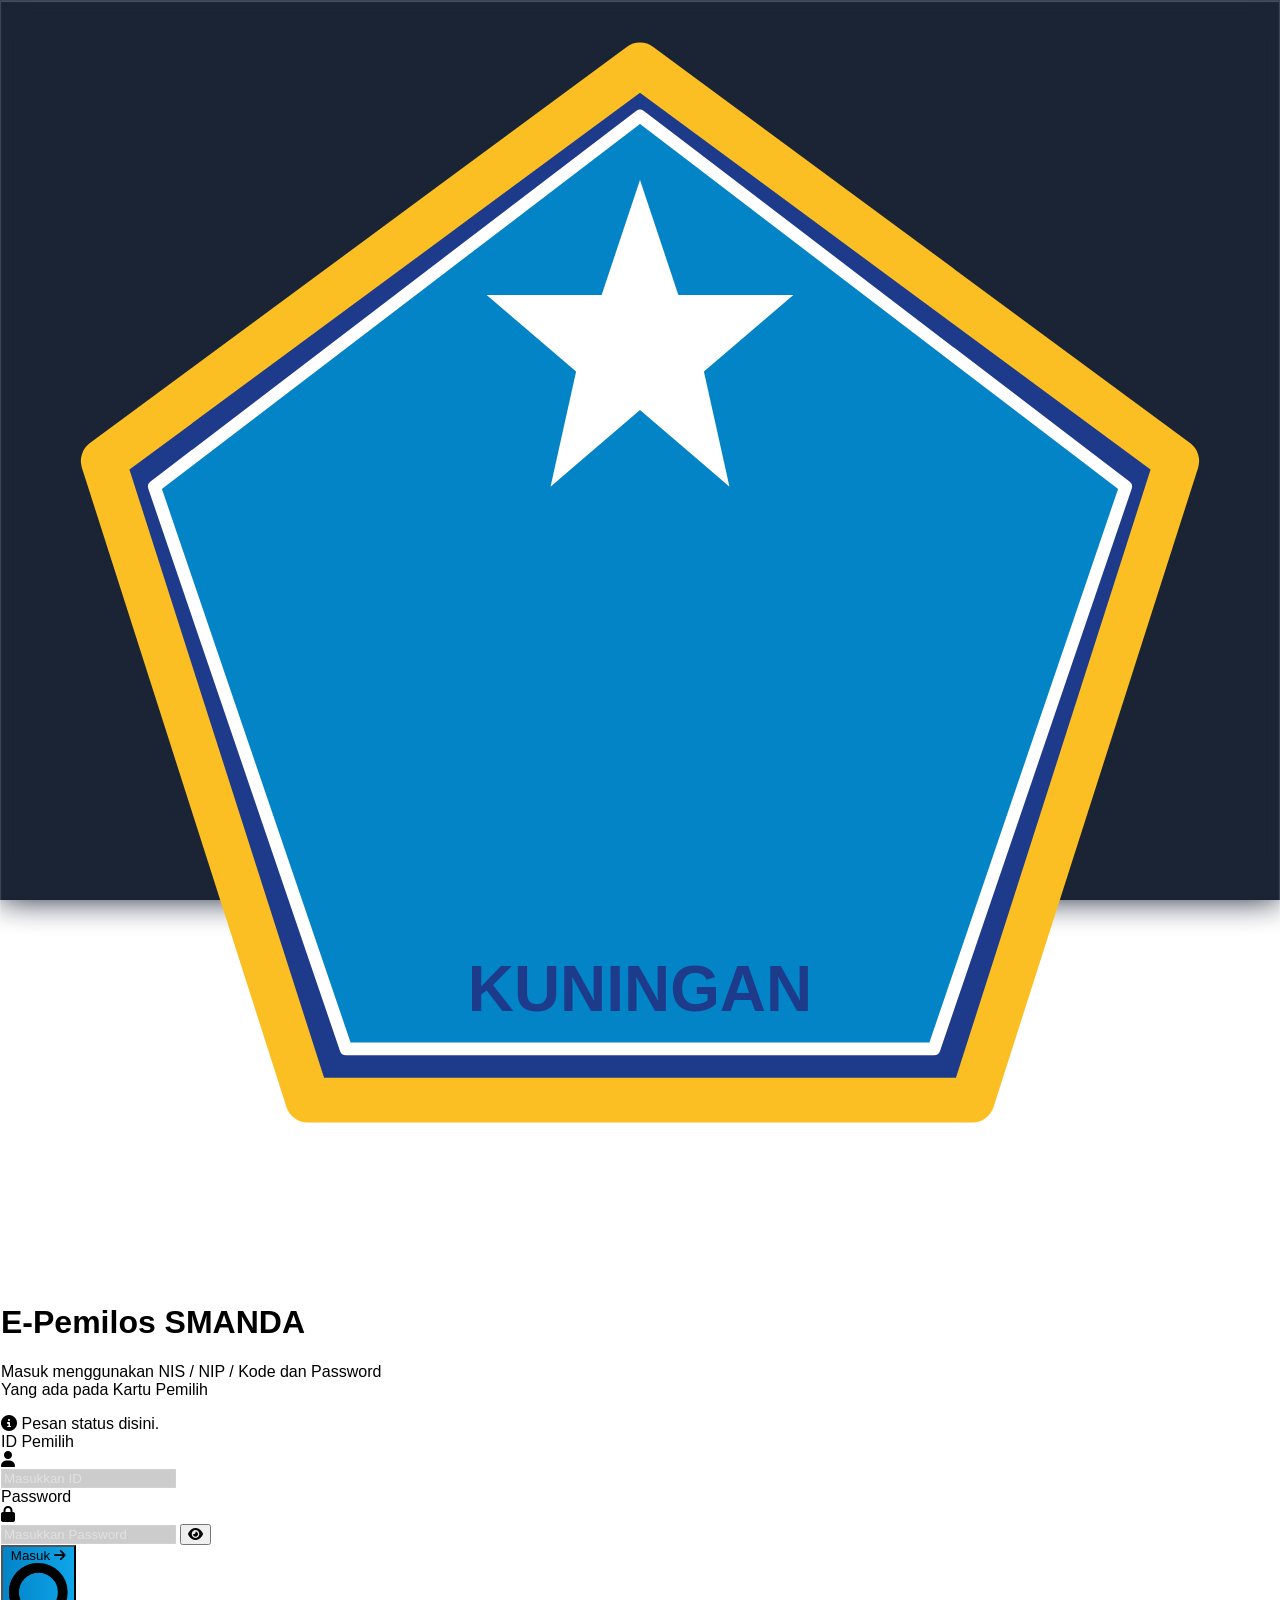
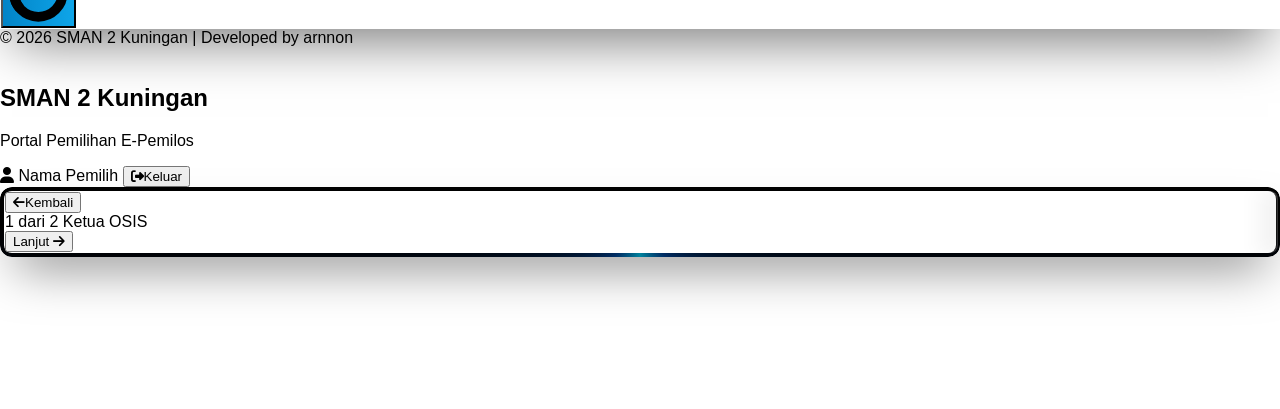
==== admin.html @ 59df67d4 "Add files via upload" ====
<!DOCTYPE html>
<html lang="id">

<head>
    <meta charset="UTF-8">
    <meta name="viewport" content="width=device-width, initial-scale=1.0, maximum-scale=1.0, user-scalable=no">
    <title>E-Pemilos Admin | SMAN 2 Kuningan</title>
    <script>
        // Auth Guard: Redirect ke login jika bukan admin
        (function () {
            try {
                const adminSession = localStorage.getItem('adminSession');
                if (!adminSession) {
                    window.location.replace('index.html');
                }
            } catch (e) {
                window.location.replace('index.html');
            }
        })();
    </script>
    <script src="https://cdn.tailwindcss.com"></script>
    <link rel="stylesheet" href="https://cdnjs.cloudflare.com/ajax/libs/font-awesome/6.4.0/css/all.min.css">
    <script src="https://cdn.jsdelivr.net/npm/@supabase/supabase-js@2"></script>
    <script src="https://cdnjs.cloudflare.com/ajax/libs/jspdf/2.5.1/jspdf.umd.min.js"></script>
    <script src="https://cdnjs.cloudflare.com/ajax/libs/jspdf-autotable/3.8.2/jspdf.plugin.autotable.min.js"></script>
    <script src="https://cdn.jsdelivr.net/npm/xlsx@0.18.5/dist/xlsx.full.min.js"></script>
    <script src="https://cdnjs.cloudflare.com/ajax/libs/qrious/4.0.2/qrious.min.js"></script>
    <script src="https://cdnjs.cloudflare.com/ajax/libs/jszip/3.10.1/jszip.min.js"></script>
    <script src="assets/js/supabase.js"></script>
    <link href="https://fonts.googleapis.com/css2?family=Poppins:wght@600;700&display=swap" rel="stylesheet">
    <link rel="stylesheet" href="assets/css/style.css">
</head>

<body class="bg-[#eef2f5] h-screen supports-[height:100dvh]:h-[100dvh] overflow-hidden flex flex-col">
    <div id="adminView" class="flex h-full w-full">
        <!-- Overlay untuk Sidebar di Mobile -->
        <div id="sidebarOverlay" class="sidebar-overlay"></div>
        <aside id="sidebar"
            class="hidden lg:flex animate-theme-blink text-[#d0dfed] flex-col h-full flex-shrink-0 z-20 shadow-lg border-r border-white/5 w-auto min-w-[70px]">
            <div
                class="logo-area h-[clamp(45px,8vw,60px)] bg-gradient-animated flex relative items-center pl-3 md:pl-6 pr-8 md:pr-12 text-white font-bold text-[clamp(14px,3vw,18px)] justify-start cursor-pointer">
                <div class="flex items-center gap-2">
                    <i class="fas fa-vote-yea logo-icon"></i>
                    <span class="logo-text text-gradient-animated">E-Pemilos</span>
                </div>
                <i id="sidebarToggle"
                    class="fas fa-arrow-left text-sm p-2 rounded-full hover:bg-white/20 transition-all hover:scale-110"></i>
            </div>
            <div class="flex-1 overflow-y-auto sidebar-scroll py-4 text-sm font-medium">
                <div
                    class="section-header px-6 py-2 mb-1 text-xs font-semibold text-[#8eb0d4] uppercase tracking-wider">
                    Menu Utama</div>
                <a href="#" onclick="event.preventDefault(); switchView('dashboard')" id="nav-dashboard"
                    class="flex items-center px-3 py-2.5 mx-3 mb-1 bg-white/20 text-white rounded-md border border-white/30 shadow-md transition-all">
                    <i class="fas fa-th-large w-6 text-center text-[#38bdf8]"></i>
                    <span class="ml-2 menu-text font-bold">Dashboard</span>
                </a>
                <div class="flex flex-col">
                    <a href="#" onclick="event.preventDefault(); toggleHtmlDropdown(event)" id="nav-pemilih"
                        class="sidebar-menu-link group flex items-center justify-between px-3 py-2.5 mx-3 mb-1 rounded-md text-[#b5cbdf] hover:text-white">
                        <div class="flex items-center">
                            <i
                                class="fas fa-users w-6 text-center text-[#9db9d8] group-hover:text-white transition-colors"></i>
                            <span class="ml-2 menu-text">Data Pemilih</span>
                        </div>
                        <span class="menu-arrow ml-auto"><i
                                class="fas fa-chevron-down text-xs transition-transform duration-300"></i></span>
                    </a>
                    <div id="pemilih-submenu-html"
                        class="hidden flex-col bg-black/20 mx-3 rounded-md mb-2 overflow-hidden py-1">
                        <a href="#" onclick="event.preventDefault(); switchViewHtml('pemilih-siswa')"
                            id="nav-pemilih-siswa"
                            class="group flex items-center pl-8 pr-3 py-2 text-xs text-[#b5cbdf] hover:text-white transition-all">
                            <i
                                class="fas fa-user-graduate w-4 text-center text-[#9db9d8] group-hover:text-[#38bdf8] transition-colors"></i>
                            <span
                                class="ml-2 border-b border-transparent group-hover:border-[#38bdf8] pb-0.5 transition-colors menu-text">Data
                                Siswa</span>
                        </a>
                        <a href="#" onclick="event.preventDefault(); switchViewHtml('pemilih-guru')"
                            id="nav-pemilih-guru"
                            class="group flex items-center pl-8 pr-3 py-2 text-xs text-[#b5cbdf] hover:text-white transition-all">
                            <i
                                class="fas fa-chalkboard-teacher w-4 text-center text-[#9db9d8] group-hover:text-[#38bdf8] transition-colors"></i>
                            <span
                                class="ml-2 border-b border-transparent group-hover:border-[#38bdf8] pb-0.5 transition-colors menu-text">Data
                                Guru</span>
                        </a>
                        <a href="#" onclick="event.preventDefault(); switchViewHtml('pemilih-staf')"
                            id="nav-pemilih-staf"
                            class="group flex items-center pl-8 pr-3 py-2 text-xs text-[#b5cbdf] hover:text-white transition-all">
                            <i
                                class="fas fa-user-cog w-4 text-center text-[#9db9d8] group-hover:text-[#38bdf8] transition-colors"></i>
                            <span
                                class="ml-2 border-b border-transparent group-hover:border-[#38bdf8] pb-0.5 transition-colors menu-text">Data
                                Staf</span>
                        </a>
                    </div>
                </div>
                <a href="#" onclick="event.preventDefault(); switchView('kandidat')" id="nav-kandidat"
                    class="sidebar-menu-link group flex items-center px-3 py-2.5 mx-3 mb-1 rounded-md text-[#b5cbdf] hover:text-white">
                    <i
                        class="fas fa-user-tie w-6 text-center text-[#9db9d8] group-hover:text-white transition-colors"></i>
                    <span class="ml-2 menu-text">Data Kandidat</span>
                </a>
                <div
                    class="section-header px-6 py-2 mt-4 mb-1 text-xs font-semibold text-[#8eb0d4] uppercase tracking-wider">
                    Sistem</div>
                <a href="#" onclick="event.preventDefault(); switchView('jadwal')" id="nav-jadwal"
                    class="sidebar-menu-link group flex items-center px-3 py-2.5 mx-3 mb-1 rounded-md text-[#b5cbdf] hover:text-white">
                    <i
                        class="fas fa-calendar-alt w-6 text-center text-[#9db9d8] group-hover:text-white transition-colors"></i>
                    <span class="ml-2 menu-text">Jadwal</span>
                </a>
                <a href="#" onclick="event.preventDefault(); switchView('pengaturan')" id="nav-pengaturan"
                    class="sidebar-menu-link group flex items-center px-3 py-2.5 mx-3 mb-2 rounded-md text-[#b5cbdf] hover:text-white">
                    <i class="fas fa-cogs w-6 text-center text-[#9db9d8] group-hover:text-white transition-colors"></i>
                    <span class="ml-2 menu-text">Pengaturan</span>
                </a>
            </div>
        </aside>
        <main class="flex-1 flex flex-col h-full overflow-hidden relative bg-[#eef2f5] w-full">
            <header
                class="h-[clamp(45px,8vw,60px)] animate-theme-blink flex-shrink-0 flex items-center justify-between px-2 sm:px-3 md:px-4 text-white z-10 shadow-md border-b border-white/10">
                <!-- Hamburger Menu Toggle (Mobile) -->
                <button id="mobileMenuToggle" class="lg:hidden text-white hover:text-sky-300 text-lg mr-2 p-1 focus:outline-none">
                    <i class="fas fa-bars"></i>
                </button>
                <div class="flex-1 min-w-0 flex items-center gap-2 md:gap-3 mr-2 md:mr-4">
                    <img id="headerLogo" src="[data-uri]" alt="Logo"
                        class="w-[clamp(24px,5vw,36px)] h-[clamp(24px,5vw,36px)] object-contain flex-shrink-0 logo-blend">
                    <div class="flex flex-col justify-center overflow-hidden pb-1 min-w-0">
                        <span
                            class="text-[clamp(12px,2.2vw,24px)] tracking-wide truncate leading-normal global-school-name line-clamp-1"
                            style="font-family: 'Poppins', sans-serif; font-weight: 700; text-shadow: 0px 1px 3px rgba(0,0,0,0.4);">SMA Negeri 2 Kuningan</span>
                        <span id="headerExamTitle"
                            class="text-[clamp(9px,1.5vw,14px)] text-amber-400 font-bold tracking-wider leading-none truncate line-clamp-1">E-Pemilos OSIS & DPK 2026</span>
                    </div>
                </div>
                <div class="flex items-center pr-1 flex-shrink-0 gap-2 md:gap-4 relative" id="headerProfileContainer">
                    <div class="flex items-center gap-2 pr-2 md:pr-4 cursor-pointer" onclick="toggleProfileDropdown()">
                        <div class="flex flex-col text-right min-w-0">
                            <span id="headerAdminName"
                                class="text-[clamp(11px,1.5vw,15px)] font-bold leading-tight animate-bg-text truncate">Admin</span>
                            <span id="headerAdminRole"
                                class="text-[clamp(8px,1.2vw,12px)] text-[#93c5fd] font-medium leading-none mt-0.5 truncate">Admin</span>
                        </div>
                        <div class="flex items-center gap-1 text-white/90 hover:text-white transition-colors flex-shrink-0">
                            <i class="fas fa-user-circle text-[clamp(20px,3vw,32px)]"></i>
                            <i class="fas fa-caret-down text-[clamp(8px,2vw,11px)] opacity-70"></i>
                        </div>
                    </div>

                    <!-- Dropdown Menu -->
                    <div id="profileDropdown"
                        class="hidden absolute top-full right-0 mt-2 w-40 max-w-none bg-white rounded-md shadow-lg py-1 z-50 ring-1 ring-black ring-opacity-5">
                        <button type="button" onclick="openAdminProfileModal(); toggleProfileDropdown();"
                            class="w-full text-left px-4 py-2 text-sm text-gray-700 hover:bg-gray-100 flex items-center gap-2">
                            <i class="fas fa-user-edit w-4 text-center text-sky-600"></i> Ganti Password
                        </button>
                        <button type="button"
                            class="btnLogout w-full text-left px-4 py-2 text-sm text-red-600 hover:bg-red-50 flex items-center gap-2">
                            <i class="fas fa-sign-out-alt w-4 text-center"></i> Keluar
                        </button>
                    </div>
                </div>
            </header>
            <div class="flex-1 overflow-y-auto custom-scroll p-2 sm:p-3 md:p-5 pb-[clamp(80px,20vh,120px)] md:pb-16 view-content-wrapper">
                <div id="view-dashboard" class="view-content block">
                    <div
                        class="bg-[#5b7a97] text-white p-2 sm:p-3 md:p-4 rounded shadow-sm mb-3 sm:mb-4 md:mb-5 flex items-start gap-2 sm:gap-3 md:gap-4 shadow-md">
                        <i class="fas fa-shield-halved text-[clamp(20px,3.5vw,36px)] opacity-80 mt-1 flex-shrink-0"></i>
                        <div class="min-w-0">
                            <h2 class="text-[clamp(14px,2.5vw,24px)] font-bold leading-tight mb-1">Selamat Datang di Dasbor Pengawas</h2>
                            <p class="text-[clamp(11px,1.5vw,15px)] opacity-90 leading-snug max-w-full">Pantau jalannya pemilihan secara real-time, transparan, dan aman.</p>
                        </div>
                    </div>
                    <div class="mb-4 sm:mb-5 md:mb-6">
                        <div
                            class="bg-[#7a93a8] text-white text-[clamp(10px,2vw,14px)] font-bold uppercase px-2 sm:px-3 md:px-4 py-2 sm:py-2.5 md:py-3 rounded-t flex justify-between items-center gap-2">
                            <span><i class="fas fa-chart-pie mr-1"></i> Ringkasan Partisipasi</span>
                        </div>
                        <div
                            class="bg-white p-2 sm:p-3 md:p-4 rounded-b border border-gray-200 border-t-0 shadow-sm grid grid-cols-2 lg:grid-cols-4 gap-2 sm:gap-3 md:gap-4">
                            <div
                                class="bg-[#7e37d8] rounded-lg text-white p-2 sm:p-3 flex justify-between items-center relative overflow-hidden shadow-sm h-[clamp(70px,20vw,90px)] hover:shadow-md transition-shadow">
                                <div class="z-10 min-w-0">
                                    <div class="text-[clamp(8px,1.5vw,10px)] font-semibold uppercase mb-0.5 opacity-90 line-clamp-1">Total Pemilih</div>
                                    <div class="text-[clamp(14px,3vw,20px)] font-bold" id="stat-total">0</div>
                                </div>
                                <i
                                    class="fas fa-users text-[clamp(32px,8vw,48px)] absolute -right-2 -bottom-2 opacity-25 z-0"></i>
                            </div>
                            <div
                                class="bg-[#1cc07b] rounded-lg text-white p-2 sm:p-3 flex justify-between items-center relative overflow-hidden shadow-sm h-[clamp(70px,20vw,90px)] hover:shadow-md transition-shadow">
                                <div class="z-10 min-w-0">
                                    <div class="text-[clamp(8px,1.5vw,10px)] font-semibold uppercase mb-0.5 opacity-90 line-clamp-1">Suara Masuk</div>
                                    <div class="text-[clamp(14px,3vw,20px)] font-bold" id="stat-masuk">0</div>
                                </div>
                                <i
                                    class="fas fa-check-square text-[clamp(32px,8vw,48px)] absolute -right-2 -bottom-2 opacity-25 z-0"></i>
                            </div>
                            <div
                                class="bg-[#ff2f59] rounded-lg text-white p-2 sm:p-3 flex justify-between items-center relative overflow-hidden shadow-sm h-[clamp(70px,20vw,90px)] hover:shadow-md transition-shadow">
                                <div class="z-10 min-w-0">
                                    <div class="text-[clamp(8px,1.5vw,10px)] font-semibold uppercase mb-0.5 opacity-90 line-clamp-1">Belum Memilih</div>
                                    <div class="text-[clamp(14px,3vw,20px)] font-bold" id="stat-belum">0</div>
                                </div>
                                <i
                                    class="fas fa-times-circle text-[clamp(32px,8vw,48px)] absolute -right-2 -bottom-2 opacity-25 z-0"></i>
                            </div>
                            <div
                                class="bg-[#2463e2] rounded-lg text-white p-2 sm:p-3 flex justify-between items-center relative overflow-hidden shadow-sm h-[clamp(70px,20vw,90px)] hover:shadow-md transition-shadow">
                                <div class="z-10 min-w-0">
                                    <div class="text-[clamp(8px,1.5vw,10px)] font-semibold uppercase mb-0.5 opacity-90 line-clamp-1">Partisipasi</div>
                                    <div class="text-[clamp(14px,3vw,20px)] font-bold" id="stat-persen">0%</div>
                                </div>
                                <i
                                    class="fas fa-chart-line text-[clamp(32px,8vw,48px)] absolute -right-2 -bottom-2 opacity-25 z-0"></i>
                            </div>
                        </div>
                    </div>
                    <div class="mb-6">
                        <div class="flex justify-between items-center mb-2 gap-2 flex-wrap">
                            <h2 class="text-base sm:text-lg font-bold text-gray-800"><i
                                    class="fas fa-list-ol mr-2 text-[#38bdf8]"></i>Data Partisipasi</h2>
                            <div class="flex items-center gap-2 flex-wrap">
                                <span class="flex items-center gap-1.5 px-2.5 py-1.5 bg-blue-50 border border-blue-200 rounded text-[10px] sm:text-xs font-semibold text-blue-700" title="Estimasi kapasitas database Supabase yang terpakai">
                                    <i class="fas fa-database text-blue-500"></i>
                                    DB: <span id="dbTotalRows" class="font-bold text-blue-800">0%</span>
                                </span>
                                <button onclick="updateDashboard()" title="Refresh Data"
                                    class="bg-[#3498db] hover:bg-[#2980b9] text-white px-3 py-1.5 sm:px-4 sm:py-2 rounded text-[10px] sm:text-xs font-bold shadow transition-colors flex items-center gap-1 active:scale-95">
                                    <i class="fas fa-sync-alt"></i> <span class="hidden sm:inline">Refresh</span>
                                </button>
                                <button onclick="exportPDF()"
                                    class="bg-[#e74c3c] hover:bg-[#c0392b] text-white px-3 py-1.5 sm:px-4 sm:py-2 rounded text-[10px] sm:text-xs font-bold shadow transition-colors flex items-center gap-1 active:scale-95">
                                    <i class="fas fa-file-pdf"></i> Download Hasil (PDF)
                                </button>
                            </div>
                        </div>
                        <div class="bg-white border border-gray-200 rounded shadow-sm overflow-hidden">
                            <div class="overflow-x-auto custom-scroll">
                                <table id="tabel-partisipasi"
                                    class="w-full text-center border-collapse min-w-[500px] text-xs sm:text-sm">
                                    <thead>
                                        <tr class="bg-[#2c3e50] text-white text-[11px] sm:text-xs uppercase">
                                            <th class="py-3 px-3 border border-gray-300">Tipe Pengguna</th>
                                            <th class="py-3 px-3 border border-gray-300">Total Pemilih</th>
                                            <th class="py-3 px-3 border border-gray-300">Suara Masuk</th>
                                            <th class="py-3 px-3 border border-gray-300">Suara Belum Masuk</th>
                                            <th class="py-3 px-3 border border-gray-300">Persentase</th>
                                        </tr>
                                    </thead>
                                    <tbody id="tabel-partisipasi-body" class="text-gray-700">
                                        <tr>
                                            <td colspan="5" class="py-10 text-gray-500">Belum ada data...</td>
                                        </tr>
                                    </tbody>
                                </table>
                            </div>
                        </div>
                    </div>
                    <div class="mb-6">
                        <div class="mb-2">
                            <h2 class="text-base sm:text-lg font-bold text-gray-800"><i
                                    class="fas fa-trophy mr-2 text-amber-500"></i>Kandidat Terpilih</h2>
                            <p class="text-[11px] sm:text-xs text-gray-500">Hasil sementara berdasarkan perolehan suara
                                terbanyak di setiap posisi.</p>
                        </div>
                        <div class="bg-white border border-gray-200 rounded shadow-sm overflow-hidden">
                            <div class="overflow-x-auto custom-scroll">
                                <table id="tabel-pemenang"
                                    class="w-full text-center border-collapse min-w-[500px] text-xs sm:text-sm">
                                    <thead>
                                        <tr class="bg-[#2c3e50] text-white text-[11px] sm:text-xs uppercase">
                                            <th class="py-3 px-3 border border-gray-300 w-16">No. Urut</th>
                                            <th class="py-3 px-3 border border-gray-300 text-center">Posisi</th>
                                            <th class="py-3 px-3 border border-gray-300 text-center">Nama Kandidat</th>
                                            <th class="py-3 px-3 border border-gray-300">Kelas</th>
                                            <th class="py-3 px-3 border border-gray-300">Perolehan Suara</th>
                                        </tr>
                                    </thead>
                                    <tbody id="tabel-pemenang-body" class="text-gray-700">
                                        <tr>
                                            <td colspan="5" class="py-10 text-gray-500">Belum ada data...</td>
                                        </tr>
                                    </tbody>
                                </table>
                            </div>
                        </div>
                    </div>
                    <div>
                        <div class="mb-2">
                            <h2 class="text-base sm:text-lg font-bold text-gray-800"><i
                                    class="fas fa-chart-bar mr-2 text-indigo-500"></i>Hasil Rinci Pemilihan</h2>
                            <p class="text-[11px] sm:text-xs text-gray-500">Rincian perolehan suara untuk setiap
                                kandidat dari semua jenis pemilih.</p>
                        </div>
                        <div class="bg-white border border-gray-200 rounded shadow-sm overflow-hidden">
                            <div class="overflow-x-auto custom-scroll">
                                <table id="tabel-rinci"
                                    class="w-full text-center border-collapse min-w-[700px] text-xs sm:text-sm">
                                    <thead>
                                        <tr class="bg-[#2c3e50] text-white text-[11px] sm:text-xs uppercase">
                                            <th class="py-3 px-3 border border-gray-300 w-16">No. Urut</th>
                                            <th class="py-3 px-3 border border-gray-300 text-center">Nama Kandidat</th>
                                            <th class="py-3 px-3 border border-gray-300 text-center">Posisi</th>
                                            <th class="py-3 px-3 border border-gray-300">Suara Siswa</th>
                                            <th class="py-3 px-3 border border-gray-300">Suara Guru</th>
                                            <th class="py-3 px-3 border border-gray-300">Suara Staf</th>
                                            <th class="py-3 px-3 border border-gray-300">Jumlah Suara</th>
                                            <th class="py-3 px-3 border border-gray-300">Persentase</th>
                                        </tr>
                                    </thead>
                                    <tbody id="tabel-rinci-body" class="text-gray-700">
                                        <tr>
                                            <td colspan="8" class="py-10 text-gray-500">Belum ada data...</td>
                                        </tr>
                                    </tbody>
                                </table>
                            </div>
                        </div>
                    </div>
                </div>
                <div id="view-pemilih" class="view-content hidden">
                    <div
                        class="md:hidden flex bg-white rounded-lg shadow-sm mb-3 overflow-hidden border border-gray-200">
                        <button id="mob-tab-siswa" onclick="switchViewHtml('pemilih-siswa')"
                            class="flex-1 py-3 text-[11px] font-bold text-center border-b-2 border-[#38bdf8] text-[#38bdf8] transition-colors bg-white">
                            <i class="fas fa-user-graduate mr-1"></i> Siswa
                        </button>
                        <button id="mob-tab-guru" onclick="switchViewHtml('pemilih-guru')"
                            class="flex-1 py-3 text-[11px] font-bold text-center border-b-2 border-transparent text-gray-500 hover:text-gray-700 transition-colors bg-white hover:bg-gray-50">
                            <i class="fas fa-chalkboard-teacher mr-1"></i> Guru
                        </button>
                        <button id="mob-tab-staf" onclick="switchViewHtml('pemilih-staf')"
                            class="flex-1 py-3 text-[11px] font-bold text-center border-b-2 border-transparent text-gray-500 hover:text-gray-700 transition-colors bg-white hover:bg-gray-50">
                            <i class="fas fa-user-cog mr-1"></i> Staf
                        </button>
                    </div>
                    <div class="bg-white p-4 sm:p-6 rounded shadow-sm border border-gray-200">
                        <div class="mb-4">
                            <h2 class="text-base sm:text-xl font-bold text-gray-800 mb-0.5"><i
                                    class="fas fa-users mr-2 text-sky-600"></i>Data Siswa</h2>
                            <p class="text-xs text-gray-500">Pengelolaan data siswa yang berhak memberikan suara.</p>
                        </div>
                        <div
                            class="flex flex-col xl:flex-row justify-between items-stretch xl:items-center gap-3 sm:gap-4 border-t border-gray-100 pt-4 mb-4">
                            <div class="flex flex-row gap-2.5 items-center w-full xl:w-auto">
                                <div id="kelasFilterContainer" class="w-1/2 sm:w-40 flex-shrink-0">
                                    <select id="voterFilterKelas" onchange="filterVoterByKelas(this.value)"
                                        class="w-full h-9 px-2.5 border border-gray-300 rounded text-[11px] sm:text-xs focus:ring focus:ring-sky-200 focus:outline-none transition-all bg-white">
                                        <option value="">-- Semua Kelas --</option>
                                    </select>
                                </div>
                                <div class="relative w-1/2 sm:w-56 flex-shrink-0">
                                    <span
                                        class="absolute inset-y-0 left-0 pl-2.5 flex items-center pointer-events-none text-gray-400">
                                        <i class="fas fa-search text-[11px] sm:text-xs"></i>
                                    </span>
                                    <input type="text" id="voterSearchInput" oninput="searchVoter(this.value)"
                                        placeholder="Cari Nama..."
                                        class="w-full h-9 pl-8 pr-2.5 border border-gray-300 rounded text-[11px] sm:text-xs focus:ring focus:ring-sky-200 focus:outline-none transition-all">
                                </div>
                            </div>
                            <div class="grid grid-cols-1 md:grid-cols-2 lg:grid-cols-3 xl:grid-cols-5 gap-2 sm:gap-2.5 md:gap-3 w-full voter-candidate-btn-group">
                                <button onclick="downloadVoterCardsPdf()"
                                    class="bg-[#e74c3c] hover:bg-[#c0392b] text-white px-2 sm:px-3 md:px-4 py-2.5 sm:py-3 rounded text-[clamp(10px,2vw,12px)] font-bold shadow transition-colors flex flex-col sm:flex-row items-center justify-center gap-1 sm:gap-2 active:scale-95 leading-tight">
                                    <i class="fas fa-id-card text-[clamp(12px,2.2vw,14px)]"></i> <span class="line-clamp-2 text-center">Download Kartu</span>
                                </button>
                                <button onclick="downloadExcelTemplate()"
                                    class="bg-[#f39c12] hover:bg-[#d68910] text-white px-2 sm:px-3 md:px-4 py-2.5 sm:py-3 rounded text-[clamp(10px,2vw,12px)] font-bold shadow transition-colors flex flex-col sm:flex-row items-center justify-center gap-1 sm:gap-2 active:scale-95 leading-tight">
                                    <i class="fas fa-download text-[clamp(12px,2.2vw,14px)]"></i> <span class="line-clamp-2 text-center">Template Excel</span>
                                </button>
                                <button onclick="document.getElementById('excelFileInput').click()"
                                    class="bg-[#27ae60] hover:bg-[#219653] text-white px-2 sm:px-3 md:px-4 py-2.5 sm:py-3 rounded text-[clamp(10px,2vw,12px)] font-bold shadow transition-colors flex flex-col sm:flex-row items-center justify-center gap-1 sm:gap-2 active:scale-95 leading-tight">
                                    <i class="fas fa-file-excel text-[clamp(12px,2.2vw,14px)]"></i> <span class="line-clamp-2 text-center">Import Excel</span>
                                </button>
                                <input type="file" id="excelFileInput" accept=".xlsx, .xls" class="hidden"
                                    onchange="handleExcelImport(event)">
                                <button onclick="loadVoterData(true)"
                                    class="bg-[#3498db] hover:bg-[#2980b9] text-white px-2 sm:px-3 md:px-4 py-2.5 sm:py-3 rounded text-[clamp(10px,2vw,12px)] font-bold shadow transition-colors flex flex-col sm:flex-row items-center justify-center gap-1 sm:gap-2 active:scale-95 leading-tight">
                                    <i class="fas fa-sync-alt text-[clamp(12px,2.2vw,14px)]"></i> <span class="line-clamp-2 text-center">Refresh Data</span>
                                </button>
                                <button id="btnAddVoter" onclick="openVoterModal()"
                                    class="bg-[#5c4033] hover:bg-[#4a332a] text-white px-2 sm:px-3 md:px-4 py-2.5 sm:py-3 rounded text-[clamp(10px,2vw,12px)] font-bold shadow transition-colors flex flex-col sm:flex-row items-center justify-center gap-1 sm:gap-2 active:scale-95 leading-tight">
                                    <i class="fas fa-plus text-[clamp(12px,2.2vw,14px)]"></i> <span class="line-clamp-2 text-center">Tambah Siswa</span>
                                </button>
                            </div>
                        </div>
                        <div class="overflow-x-auto custom-scroll border border-gray-200 rounded">
                            <table id="voterTable"
                                class="w-full text-center border-collapse min-w-[600px] text-xs sm:text-sm">
                                <thead>
                                    <tr class="bg-[#2c3e50] text-white text-[11px] sm:text-xs uppercase">
                                        <th class="py-3 px-3 border border-gray-200 w-16">No.</th>
                                        <th id="voterIdHeader" class="py-3 px-3 border border-gray-200">NIS</th>
                                        <th class="py-3 px-3 border border-gray-200 text-center">Nama</th>
                                        <th id="voterClassHeader" class="py-3 px-3 border border-gray-200">Kelas</th>
                                        <th class="py-3 px-3 border border-gray-200">Jenis Kelamin</th>
                                        <th class="py-3 px-3 border border-gray-200">Password</th>
                                        <th class="py-3 px-3 border border-gray-200">Status Voting</th>
                                        <th class="py-3 px-3 border border-gray-200 w-28">Aksi</th>
                                    </tr>
                                </thead>
                                <tbody id="voterTableBody" class="text-gray-700">
                                    <tr>
                                        <td colspan="8" class="py-10 text-gray-400">
                                            <i class="fas fa-spinner animate-spin text-2xl mb-2 block"></i>
                                            Memuat data...
                                        </td>
                                    </tr>
                                </tbody>
                            </table>
                        </div>
                        <div class="flex flex-col sm:flex-row justify-between items-center gap-3 mt-4">
                            <div class="flex items-center gap-3">
                                <div id="voterTableInfo" class="text-[11px] sm:text-xs text-gray-500 font-medium">
                                    Menampilkan 0-0 dari 0 data
                                </div>
                                <select id="voterLimitSelect" onchange="changeVoterLimit(this.value)"
                                    class="h-8 px-2 border border-gray-300 rounded text-[11px] sm:text-xs focus:ring focus:ring-sky-200 focus:outline-none transition-all bg-white text-gray-600">
                                    <option value="10">10 / halaman</option>
                                    <option value="30">30 / halaman</option>
                                    <option value="50">50 / halaman</option>
                                    <option value="all">Semua Data</option>
                                </select>
                            </div>
                            <div id="voterPagination" class="flex gap-1 flex-wrap">
                            </div>
                        </div>
                    </div>
                </div>
                <div id="view-kandidat" class="view-content hidden">
                    <div class="bg-white p-4 sm:p-6 rounded shadow-sm border border-gray-200">
                        <div class="mb-4">
                            <h2 class="text-base sm:text-xl font-bold text-gray-800 mb-0.5"><i
                                    class="fas fa-user-tie mr-2 text-indigo-600"></i>Data Kandidat</h2>
                            <p class="text-xs text-gray-500">Kelola daftar calon yang akan ditampilkan di halaman
                                pemilihan.</p>
                        </div>
                        <div class="border-t border-gray-100 pt-4 mb-4">
                            <div class="grid grid-cols-1 md:grid-cols-2 lg:grid-cols-3 xl:grid-cols-5 gap-2 sm:gap-2.5 md:gap-3 w-full voter-candidate-btn-group">
                                <button onclick="downloadWordTemplateKandidat()"
                                    class="bg-[#f39c12] hover:bg-[#d68910] text-white px-2 sm:px-3 md:px-4 py-2.5 sm:py-3 rounded text-[clamp(10px,2vw,12px)] font-bold shadow transition-colors flex flex-col sm:flex-row items-center justify-center gap-1 sm:gap-2 active:scale-95 leading-tight">
                                    <i class="fas fa-file-word text-[clamp(12px,2.2vw,14px)]"></i> <span class="line-clamp-2 text-center">Template Word</span>
                                </button>
                                <button onclick="document.getElementById('wordCandidateInput').click()"
                                    class="bg-[#3498db] hover:bg-[#2980b9] text-white px-2 sm:px-3 md:px-4 py-2.5 sm:py-3 rounded text-[clamp(10px,2vw,12px)] font-bold shadow transition-colors flex flex-col sm:flex-row items-center justify-center gap-1 sm:gap-2 active:scale-95 leading-tight">
                                    <i class="fas fa-file-import text-[clamp(12px,2.2vw,14px)]"></i> <span class="line-clamp-2 text-center">Import Word</span>
                                </button>
                                <input type="file" id="wordCandidateInput" accept=".docx" class="hidden"
                                    onchange="handleWordKandidatImport(event)">
                                <button onclick="openCandidateModal('add')"
                                    class="bg-[#5c4033] hover:bg-[#4a332a] text-white px-2 sm:px-3 md:px-4 py-2.5 sm:py-3 rounded text-[clamp(10px,2vw,12px)] font-bold shadow transition-colors flex flex-col sm:flex-row items-center justify-center gap-1 sm:gap-2 active:scale-95 leading-tight">
                                    <i class="fas fa-plus text-[clamp(12px,2.2vw,14px)]"></i> <span class="line-clamp-2 text-center">Tambah Manual</span>
                                </button>
                                <button onclick="loadCandidateData(true)"
                                    class="bg-[#27ae60] hover:bg-[#219653] text-white px-2 sm:px-3 md:px-4 py-2.5 sm:py-3 rounded text-[clamp(10px,2vw,12px)] font-bold shadow transition-colors flex flex-col sm:flex-row items-center justify-center gap-1 sm:gap-2 active:scale-95 leading-tight">
                                    <i class="fas fa-sync-alt text-[clamp(12px,2.2vw,14px)]"></i> <span class="line-clamp-2 text-center">Refresh Data</span>
                                </button>
                                <button onclick="deleteAllCandidates()"
                                    class="bg-[#e74c3c] hover:bg-[#c0392b] text-white px-2 sm:px-3 md:px-4 py-2.5 sm:py-3 rounded text-[clamp(10px,2vw,12px)] font-bold shadow transition-colors flex flex-col sm:flex-row items-center justify-center gap-1 sm:gap-2 active:scale-95 leading-tight">
                                    <i class="fas fa-trash-alt text-[clamp(12px,2.2vw,14px)]"></i> <span class="line-clamp-2 text-center">Hapus Semua</span>
                                </button>
                            </div>
                        </div>
                        <div class="overflow-x-auto custom-scroll border border-gray-200 rounded mt-4">
                            <table class="w-full text-center border-collapse min-w-[600px] text-xs sm:text-sm">
                                <thead>
                                    <tr class="bg-[#2c3e50] text-white text-[11px] sm:text-xs uppercase">
                                        <th class="py-3 px-3 border border-gray-200 whitespace-nowrap w-12 text-center">
                                            No.</th>
                                        <th class="py-3 px-3 border border-gray-200 whitespace-nowrap">No. Urut</th>
                                        <th class="py-3 px-3 border border-gray-200 text-center whitespace-nowrap">
                                            Posisi</th>
                                        <th class="py-3 px-3 border border-gray-200 text-center whitespace-nowrap">Nama
                                            Kandidat</th>
                                        <th class="py-3 px-3 border border-gray-200 whitespace-nowrap">Kelas</th>
                                        <th class="py-3 px-3 border border-gray-200 text-center min-w-[200px]">Visi</th>
                                        <th class="py-3 px-3 border border-gray-200 text-center min-w-[200px]">Misi</th>
                                        <th class="py-3 px-3 border border-gray-200 whitespace-nowrap">Foto</th>
                                        <th class="py-3 px-3 border border-gray-200 whitespace-nowrap">Aksi</th>
                                    </tr>
                                </thead>
                                <tbody id="candidateTableBody" class="text-gray-700">
                                    <tr>
                                        <td colspan="9" class="py-10 text-gray-400 text-center">
                                            <i class="fas fa-spinner animate-spin text-2xl mb-2 block"></i>
                                            Memuat data kandidat...
                                        </td>
                                    </tr>
                                </tbody>
                            </table>
                        </div>
                    </div>
                </div>
                <div id="view-jadwal" class="view-content hidden">
                    <div class="bg-white p-4 sm:p-6 rounded shadow-sm border border-gray-200">
                        <div class="mb-4">
                            <h2 class="text-base sm:text-xl font-bold text-gray-800 mb-0.5"><i
                                    class="fas fa-calendar-alt mr-2 text-sky-600"></i>Jadwal Pemilihan</h2>
                            <p class="text-xs text-gray-500">Atur jadwal pemilihan secara manual atau otomatis.</p>
                        </div>
                        <div class="space-y-6">
                            <div
                                class="bg-gray-50 border border-gray-200 rounded p-4 flex items-center justify-between">
                                <div>
                                    <h3 class="text-sm font-bold text-gray-800">Kontrol Manual</h3>
                                    <p class="text-[11px] sm:text-xs text-gray-500">Buka atau tutup akses pemilihan
                                        secara langsung.</p>
                                </div>
                                <label class="relative inline-flex items-center cursor-pointer">
                                    <input type="checkbox" id="manualToggleStatus" class="sr-only peer"
                                        onchange="toggleJadwalManual(this.checked)">
                                    <div
                                        class="w-11 h-6 bg-rose-500 peer-focus:outline-none rounded-full peer peer-checked:after:translate-x-full peer-checked:after:border-white after:content-[''] after:absolute after:top-[2px] after:left-[2px] after:bg-white after:border-gray-300 after:border after:rounded-full after:h-5 after:w-5 after:transition-all peer-checked:bg-emerald-500">
                                    </div>
                                    <span class="ml-3 text-xs font-bold text-rose-600"
                                        id="manualToggleLabel">TUTUP</span>
                                </label>
                            </div>
                            <div class="border-t border-gray-100 pt-4">
                                <h3 class="text-sm font-bold text-gray-800 mb-1"><i
                                        class="fas fa-clock text-sky-600 mr-1"></i> Jadwal Otomatis</h3>
                                <p class="text-[11px] sm:text-xs text-gray-500 mb-4">Atur waktu mulai dan selesai. Jika
                                    diatur, sistem akan otomatis mengikuti jadwal ini.</p>
                                <div class="grid grid-cols-1 sm:grid-cols-2 gap-4">
                                    <div>
                                        <label class="block text-xs font-semibold text-gray-700 mb-1">Waktu
                                            Mulai</label>
                                        <input type="datetime-local" id="jadwalMulai"
                                            class="w-full px-3 py-2 border border-gray-300 rounded text-sm focus:ring focus:ring-sky-200 focus:outline-none">
                                    </div>
                                    <div>
                                        <label class="block text-xs font-semibold text-gray-700 mb-1">Waktu
                                            Selesai</label>
                                        <input type="datetime-local" id="jadwalSelesai"
                                            class="w-full px-3 py-2 border border-gray-300 rounded text-sm focus:ring focus:ring-sky-200 focus:outline-none">
                                    </div>
                                </div>
                            </div>
                            <div class="pt-4 border-t border-gray-100">
                                <button onclick="simpanJadwalOtomatis()"
                                    class="w-full md:w-auto bg-[#1b5e32] hover:bg-[#154625] text-white px-5 py-2.5 rounded text-xs sm:text-sm font-bold flex justify-center items-center gap-2 shadow-sm transition-all hover:scale-[1.02] active:scale-95">
                                    <i class="fas fa-save"></i>
                                    Simpan Jadwal Otomatis
                                </button>
                                <div id="infoJadwalAktif"
                                    class="mt-4 p-3 bg-slate-100 border border-slate-300 rounded text-xs sm:text-sm text-slate-800 font-medium flex items-start sm:items-center justify-start sm:justify-center gap-2.5">
                                    <i
                                        class="fas fa-info-circle text-slate-500 text-base sm:text-lg flex-shrink-0 mt-0.5 sm:mt-0"></i>
                                    <span class="leading-snug text-left">Status: Belum memuat data...</span>
                                </div>
                            </div>
                        </div>
                    </div>
                </div>
                <div id="view-pengaturan" class="view-content hidden">
                    <div class="w-full bg-white rounded-xl border border-gray-200 shadow-sm overflow-hidden">
                        <div
                            class="bg-[#7a93a8] text-white text-xs sm:text-sm font-bold uppercase px-3 sm:px-4 py-2.5 sm:py-3 flex items-center justify-between">
                            <span class="flex items-center gap-2">
                                <i class="fas fa-sliders-h"></i> Konfigurasi Aplikasi E-Pemilos
                            </span>
                        </div>
                        <div class="p-4 sm:p-6 space-y-6">
                            <div class="space-y-4">
                                <h3
                                    class="text-xs font-bold uppercase text-gray-700 tracking-wider border-b border-gray-100 pb-2 flex items-center gap-2">
                                    <i class="fas fa-school text-[#7a93a8]"></i> <span
                                        class="hidden sm:inline">Informasi Sekolah</span>
                                </h3>
                                <div>
                                    <label
                                        class="block text-[10px] sm:text-xs font-bold uppercase text-gray-700 mb-1.5 tracking-wider">Nama
                                        Sekolah</label>
                                    <div class="relative rounded-md shadow-sm">
                                        <div
                                            class="absolute inset-y-0 left-0 pl-3 flex items-center pointer-events-none text-gray-400">
                                            <i class="fas fa-school text-xs sm:text-sm"></i>
                                        </div>
                                        <input type="text" id="inputSchoolName"
                                            class="block w-full pl-9 pr-3 py-2 sm:py-2.5 border border-gray-300 rounded text-xs sm:text-sm focus:outline-none focus:ring-2 focus:ring-[#7a93a8] focus:border-[#7a93a8] transition-colors"
                                            placeholder="Masukkan nama sekolah...">
                                    </div>
                                </div>
                                <div>
                                    <label
                                        class="block text-[10px] sm:text-xs font-bold uppercase text-gray-700 mb-1.5 tracking-wider">Judul
                                        Pemilihan</label>
                                    <div class="relative rounded-md shadow-sm">
                                        <div
                                            class="absolute inset-y-0 left-0 pl-3 flex items-center pointer-events-none text-gray-400">
                                            <i class="fas fa-file-signature text-xs sm:text-sm"></i>
                                        </div>
                                        <input type="text" id="inputExamTitle"
                                            class="block w-full pl-9 pr-3 py-2 sm:py-2.5 border border-gray-300 rounded text-xs sm:text-sm focus:outline-none focus:ring-2 focus:ring-[#7a93a8] focus:border-[#7a93a8] transition-colors"
                                            placeholder="Masukkan judul pemilihan...">
                                    </div>
                                </div>
                            </div>
                            <div class="space-y-4">
                                <h3
                                    class="text-xs font-bold uppercase text-gray-700 tracking-wider border-b border-gray-100 pb-2 flex items-center gap-2">
                                    <i class="fas fa-image text-[#7a93a8]"></i> <span class="hidden sm:inline">Logo
                                        Sekolah</span>
                                </h3>
                                <div class="flex flex-col md:flex-row items-center gap-4">
                                    <div class="flex-shrink-0 w-24 flex flex-col items-center">
                                        <div
                                            class="w-20 h-20 bg-gray-50 border border-gray-200 rounded-lg flex items-center justify-center overflow-hidden">
                                            <img id="settingsLogoPreview"
                                                src="[data-uri]"
                                                alt="Pratinjau Logo" class="w-full h-full object-contain p-2">
                                        </div>
                                        <span id="activeLogoText"
                                            class="text-[9px] text-gray-500 mt-1.5 font-mono font-semibold tracking-tighter text-center w-full truncate px-1">ID_Default</span>
                                    </div>
                                    <div class="flex-1 w-full">
                                        <label
                                            class="flex flex-col items-center justify-center w-full h-[45px] border border-dashed border-gray-300 rounded cursor-pointer bg-gray-50 hover:bg-gray-100 transition-colors">
                                            <div
                                                class="flex items-center space-x-2 text-gray-500 text-[10px] sm:text-xs">
                                                <i
                                                    class="fas fa-cloud-upload-alt text-[#7a93a8] text-sm sm:text-base"></i>
                                                <span id="logoUploadStatus" class="font-medium text-gray-600">Klik untuk
                                                    mengunggah logo baru...</span>
                                            </div>
                                            <input type="file" id="inputLogoFile" accept="image/*" class="hidden"
                                                onchange="processLogoFile(event)">
                                        </label>
                                    </div>
                                </div>
                            </div>
                            <div class="space-y-4">
                                <h3
                                    class="text-xs font-bold uppercase text-gray-700 tracking-wider border-b border-gray-100 pb-2 flex items-center gap-2">
                                    <i class="fas fa-desktop text-[#7a93a8]"></i> <span class="hidden sm:inline">Latar
                                        Belakang Halaman Login</span>
                                </h3>
                                <div class="flex flex-col md:flex-row items-center gap-4">
                                    <div class="flex-shrink-0 w-32 flex flex-col items-center">
                                        <div
                                            class="w-28 h-16 bg-gray-50 border border-gray-200 rounded-lg flex items-center justify-center overflow-hidden shadow-sm">
                                            <img id="settingsBgPreview"
                                                src="[data-uri]"
                                                alt="Pratinjau Background" class="w-full h-full object-cover">
                                        </div>
                                        <span id="activeBgText"
                                            class="text-[9px] text-gray-500 mt-1.5 font-mono font-semibold tracking-tighter text-center w-full truncate px-1">ID_Default</span>
                                    </div>
                                    <div class="flex-1 w-full">
                                        <label
                                            class="flex flex-col items-center justify-center w-full h-[45px] border border-dashed border-gray-300 rounded cursor-pointer bg-gray-50 hover:bg-gray-100 transition-colors">
                                            <div
                                                class="flex items-center space-x-2 text-gray-500 text-[10px] sm:text-xs">
                                                <i class="fas fa-file-image text-[#7a93a8] text-sm sm:text-base"></i>
                                                <span id="bgUploadStatus" class="font-medium text-gray-600">Klik untuk
                                                    mengunggah gambar latar belakang baru...</span>
                                            </div>
                                            <input type="file" id="inputBgFile" accept="image/*" class="hidden"
                                                onchange="processLoginBgFile(event)">
                                        </label>
                                    </div>
                                </div>
                            </div>
                            <div class="pt-4 border-t border-gray-100 flex flex-col sm:flex-row gap-3">
                                <button onclick="resetSettingsToDefault()"
                                    class="w-full md:w-auto bg-slate-600 hover:bg-slate-700 text-white px-5 py-2.5 rounded text-xs sm:text-sm font-bold flex justify-center items-center gap-2 shadow-sm transition-all hover:scale-[1.02] active:scale-95">
                                    <i class="fas fa-undo"></i>
                                    Reset ke Default
                                </button>
                                <button onclick="commitSettings()"
                                    class="w-full md:w-auto bg-[#1b5e32] hover:bg-[#154625] text-white px-5 py-2.5 rounded text-xs sm:text-sm font-bold flex justify-center items-center gap-2 shadow-sm transition-all hover:scale-[1.02] active:scale-95">
                                    <i class="fas fa-save"></i>
                                    Simpan Perubahan
                                </button>
                            </div>
                        </div>
                    </div>

                    <div class="w-full bg-white rounded-xl border border-red-200 shadow-sm overflow-hidden mt-6">
                        <div
                            class="bg-rose-700 text-white text-xs sm:text-sm font-bold uppercase px-3 sm:px-4 py-2.5 sm:py-3 flex items-center justify-between">
                            <span class="flex items-center gap-2">
                                <i class="fas fa-exclamation-triangle"></i> Zona Bahaya (Danger Zone)
                            </span>
                        </div>
                        <div class="p-4 sm:p-6 space-y-6">
                            <p class="text-xs sm:text-sm text-slate-600">Tindakan berikut bersifat permanen dan tidak
                                dapat dibatalkan. Pastikan Anda telah mengunduh data penting sebelum melanjutkan.</p>
                            <div class="flex flex-col md:flex-row gap-6 border-t border-gray-100 pt-4">
                                <div class="flex-1">
                                    <h4 class="text-xs sm:text-sm font-bold text-slate-800 mb-1">Hapus Semua Hasil
                                        Voting</h4>
                                    <p class="text-[11px] sm:text-xs text-slate-500 mb-3">Tindakan ini akan mereset
                                        status voting semua pemilih (siswa, guru, staf) di Supabase menjadi "Belum
                                        Memilih".</p>
                                    <button onclick="resetAllVoterStatus()"
                                        class="bg-rose-600 hover:bg-rose-700 text-white px-4 py-2 rounded text-xs font-bold shadow-sm transition-colors flex items-center gap-1.5 active:scale-95">
                                        <i class="fas fa-redo-alt"></i> <span class="hidden sm:inline">Reset Status
                                            Voting</span>
                                    </button>
                                </div>
                                <div class="border-l border-gray-200 hidden md:block"></div>
                                <div class="flex-1">
                                    <h4 class="text-xs sm:text-sm font-bold text-slate-800 mb-1">Hapus Semua Data
                                        (Kosongkan)</h4>
                                    <p class="text-[11px] sm:text-xs text-slate-500 mb-3">Tindakan ini akan menghapus
                                        seluruh data siswa, guru, staf, dan gambar dari Supabase. Pengaturan admin dan
                                        aplikasi tetap aman.</p>
                                    <button onclick="clearAllVoterData()"
                                        class="bg-rose-800 hover:bg-rose-900 text-white px-4 py-2 rounded text-xs font-bold shadow-sm transition-colors flex items-center gap-1.5 active:scale-95">
                                        <i class="fas fa-radiation"></i> <span class="hidden sm:inline">Hapus
                                            Semua</span> Data
                                    </button>
                                </div>
                            </div>
                        </div>
                    </div>
                </div>

                <footer
                    class="mt-8 text-[#9baebf] text-[9px] sm:text-[10px] text-center w-full z-10 font-bold tracking-widest pb-4">
                    <span>&copy; 2026 SMAN 2 Kuningan | Developed by arnnon</span>
                </footer>
            </div>
        </main>
    </div>

    <!-- Voter View (Voting Wizard) -->
    <div id="voterView" class="hidden fixed inset-0 w-full h-full z-50 overflow-hidden">
        <!-- Background same as login -->
        <div id="voterBg" class="bg-login-image"></div>
        <div class="bg-login-overlay"></div>
        <!-- Floating shapes -->
        <div
            class="absolute bg-blue-500 w-64 h-64 rounded-full blur-3xl opacity-20 top-[-10%] left-[-10%] pointer-events-none">
        </div>
        <div
            class="absolute bg-purple-500 w-72 h-72 rounded-full blur-3xl opacity-20 bottom-[-10%] right-[-10%] pointer-events-none">
        </div>
        <div
            class="absolute bg-indigo-500 w-48 h-48 rounded-full blur-3xl opacity-20 top-[40%] left-[60%] pointer-events-none">
        </div>

        <div class="relative z-10 w-full flex flex-col justify-center items-center p-4 sm:p-6 h-full">

            <div class="w-full flex justify-between items-center mb-4 sm:mb-6 flex-none">
                <div class="flex items-center gap-3">
                    <img id="voterHeaderLogo" src="" alt="Logo" class="w-10 h-10 sm:w-12 sm:h-12 object-contain" />
                    <div>
                        <h2 class="text-white font-bold text-lg sm:text-xl drop-shadow-md" id="voterHeaderSchool">SMAN 2
                            Kuningan</h2>
                        <p class="text-slate-300 text-[10px] sm:text-xs">Portal Pemilihan E-Pemilos</p>
                    </div>
                </div>
                <div class="text-right flex flex-col items-end">
                    <span
                        class="px-3 py-1 bg-white/10 border border-white/20 text-white rounded-full text-xs font-semibold mb-1 shadow-inner backdrop-blur-md">
                        <i class="fas fa-user text-[10px] mr-1"></i> <span id="voterActiveName">Nama Pemilih</span>
                    </span>
                    <button onclick="logoutVoter()"
                        class="text-rose-400 hover:text-rose-300 text-[10px] sm:text-xs font-semibold transition-colors">
                        <i class="fas fa-sign-out-alt mr-1"></i>Keluar
                    </button>
                </div>
            </div>

            <!-- Wizard Container -->
            <div
                class="animated-border-wrapper shadow-2xl w-full rounded-2xl flex-1 flex flex-col min-h-0 overflow-hidden">
                <div class="animated-border-inner p-4 sm:p-6 lg:p-8 w-full h-full flex flex-col">

                    <!-- Scrollable Content -->
                    <div class="flex-1 overflow-y-auto custom-scroll flex flex-col items-center pr-2">


                        <!-- Title -->
                        <h1 class="text-2xl sm:text-3xl font-black text-white text-center mb-2 drop-shadow-md flex-none"
                            id="wizardPositionTitle">Pilih Ketua OSIS</h1>
                        <p class="text-slate-300 text-sm text-center mb-4 sm:mb-5 max-w-full flex-none"
                            id="wizardPositionDesc">Silakan pilih kandidat terbaik menurut Anda. Anda tidak dapat
                            mengubah pilihan setelah konfirmasi akhir.</p>

                        <!-- Candidates Grid -->
                        <div class="flex flex-wrap justify-center sm:items-stretch gap-6 w-full max-w-5xl mx-auto flex-1 min-h-0 pb-1"
                            id="wizardCandidatesGrid">
                            <!-- Candidate Cards injected here -->
                        </div>

                        <!-- Summary View -->
                        <div class="w-full hidden flex-col items-center" id="wizardSummaryView">
                            <h2 class="text-xl sm:text-2xl font-bold text-white mb-6 text-center">Ringkasan Pilihan Anda
                            </h2>
                            <div class="w-full space-y-4 mb-8" id="wizardSummaryList">
                                <!-- Summary items injected here -->
                            </div>
                            <div class="flex gap-4">
                                <button onclick="wizardGoToStep(0)"
                                    class="px-6 py-2.5 rounded-xl border border-white/20 text-white font-semibold hover:bg-white/10 transition-colors">
                                    <i class="fas fa-edit mr-2"></i>Ubah Pilihan
                                </button>
                                <button id="btnSubmitVote" onclick="submitFinalVote()"
                                    class="px-6 py-2.5 rounded-xl bg-gradient-to-r from-emerald-500 to-green-600 text-white font-bold hover:shadow-lg hover:shadow-emerald-500/30 transition-all flex items-center">
                                    <i class="fas fa-paper-plane mr-2"></i>Kirim Suara Sekarang
                                </button>
                            </div>
                        </div>
                    </div> <!-- End of Scrollable Content -->

                    <!-- Action buttons -->
                    <div class="mt-4 pt-4 border-t border-white/10 w-full flex items-center justify-between gap-2 sm:gap-4 flex-none"
                        id="wizardActionButtons">
                        <button id="btnWizardPrev" onclick="wizardPrevStep()"
                            class="px-3 sm:px-5 py-2 rounded-lg font-semibold text-slate-300 hover:text-white hover:bg-white/10 transition-colors invisible flex-none">
                            <i class="fas fa-arrow-left mr-1 sm:mr-2"></i><span class="hidden sm:inline">Kembali</span>
                        </button>

                        <!-- Progress Bar -->
                        <div class="flex-1 w-full max-w-sm px-2">
                            <div class="flex justify-between mb-1.5 text-[10px] font-semibold text-slate-400"
                                id="wizardProgressText">
                                <span>1 dari 3</span>
                                <span>Ketua OSIS</span>
                            </div>
                            <div class="w-full bg-slate-700/50 rounded-full h-1.5">
                                <div class="bg-gradient-to-r from-sky-400 to-indigo-500 h-1.5 rounded-full transition-all duration-300"
                                    id="wizardProgressBar" style="width: 33%"></div>
                            </div>
                        </div>

                        <button id="btnWizardNext" onclick="wizardNextStep()"
                            class="px-3 sm:px-5 py-2 rounded-lg font-bold bg-sky-600 hover:bg-sky-500 text-white transition-all shadow-md invisible flex-none">
                            <span class="hidden sm:inline">Lanjut</span><i class="fas fa-arrow-right ml-1 sm:ml-2"></i>
                        </button>
                    </div>

                </div>
            </div>

            <!-- Footer -->
            <footer class="mt-4 sm:mt-6 text-[#9baebf] text-[10px] text-center font-bold tracking-widest flex-none">
                <span>&copy; 2026 SMAN 2 Kuningan | Developed by arnnon</span>
            </footer>
        </div>
    </div>

    <nav
        class="md:hidden fixed bottom-0 left-0 w-full animate-theme-blink border-t border-white/10 z-40 flex justify-around items-center h-[65px] px-1 shadow-[0_-4px_10px_-2px_rgba(0,0,0,0.15)] pb-[env(safe-area-inset-bottom)]">
        <a href="#" onclick="event.preventDefault(); switchView('dashboard')" id="bnav-dashboard"
            class="flex flex-col items-center justify-center w-full h-full text-[#38bdf8] transition-all relative pt-1 active:scale-95">
            <i class="fas fa-th-large text-lg sm:text-xl mb-1"></i>
            <span class="text-[9px] sm:text-[10px] font-bold tracking-wide">Dashboard</span>
        </a>
        <a href="#" onclick="event.preventDefault(); switchView('pemilih')" id="bnav-pemilih"
            class="flex flex-col items-center justify-center w-full h-full text-[#b5cbdf] transition-all relative pt-1 active:scale-95">
            <i class="fas fa-users text-lg sm:text-xl mb-1"></i>
            <span class="text-[9px] sm:text-[10px] font-bold tracking-wide">Pemilih</span>
        </a>
        <a href="#" onclick="event.preventDefault(); switchView('kandidat')" id="bnav-kandidat"
            class="flex flex-col items-center justify-center w-full h-full text-[#b5cbdf] transition-all relative pt-1 active:scale-95">
            <i class="fas fa-user-tie text-lg sm:text-xl mb-1"></i>
            <span class="text-[9px] sm:text-[10px] font-bold tracking-wide">Kandidat</span>
        </a>
        <a href="#" onclick="event.preventDefault(); switchView('jadwal')" id="bnav-jadwal"
            class="flex flex-col items-center justify-center w-full h-full text-[#b5cbdf] transition-all relative pt-1 active:scale-95">
            <i class="fas fa-calendar-alt text-lg sm:text-xl mb-1"></i>
            <span class="text-[9px] sm:text-[10px] font-bold tracking-wide">Jadwal</span>
        </a>
        <a href="#" onclick="event.preventDefault(); switchView('pengaturan')" id="bnav-pengaturan"
            class="flex flex-col items-center justify-center w-full h-full text-[#b5cbdf] transition-all relative pt-1 active:scale-95">
            <i class="fas fa-cog text-lg sm:text-xl mb-1"></i>
            <span class="text-[9px] sm:text-[10px] font-bold tracking-wide">Atur</span>
        </a>
    </nav>

    <!-- Modal System -->
    <div id="customModal" class="fixed inset-0 z-[9999] flex items-center justify-center modal-overlay p-4">
        <div class="animated-border-wrapper shadow-2xl max-w-sm w-full max-h-[90dvh] rounded-xl modal-content">
            <div class="animated-border-inner p-5 sm:p-6 w-full h-full overflow-y-auto custom-scroll relative">
                <h3 class="text-lg font-bold text-white mb-2" id="customModalTitle">Konfirmasi</h3>
                <p class="text-sm text-slate-300 mb-6" id="customModalBody">Pesan modal</p>
                <div class="flex justify-end gap-3">
                    <button id="modalBtnCancel"
                        class="px-4 py-2 rounded-lg text-sm font-semibold text-slate-300 hover:text-white hover:bg-white/10">Batal</button>
                    <button id="modalBtnConfirm"
                        class="px-4 py-2 rounded-lg text-sm font-semibold bg-red-600 hover:bg-red-700 text-white">Oke</button>
                </div>
            </div>
        </div>
    </div>

    <!-- Visi Misi Fullscreen Modal -->
    <div id="visiMisiModal"
        class="fixed inset-0 z-[9999] flex items-center justify-center modal-overlay p-2 sm:p-6 lg:p-10">
        <div class="animated-border-wrapper shadow-2xl w-full h-full rounded-2xl modal-content flex flex-col">
            <div
                class="animated-border-inner p-5 sm:p-8 w-full h-full flex flex-col bg-slate-900/95 backdrop-blur-xl relative">
                <div class="flex justify-between items-center mb-6 flex-none border-b border-white/10 pb-4">
                    <h3 class="text-xl sm:text-2xl lg:text-3xl font-black text-white" id="visiMisiModalTitle">Visi &
                        Misi</h3>
                    <button onclick="document.getElementById('visiMisiModal').classList.remove('active')"
                        class="text-slate-400 hover:text-white hover:bg-white/10 w-10 h-10 rounded-full flex items-center justify-center transition-all">
                        <i class="fas fa-times text-2xl"></i>
                    </button>
                </div>
                <div class="flex-1 overflow-y-auto custom-scroll pr-4" id="visiMisiModalBody">
                    <!-- Content injected here -->
                </div>
                <div class="mt-6 pt-4 border-t border-white/10 flex justify-end flex-none">
                    <button onclick="document.getElementById('visiMisiModal').classList.remove('active')"
                        class="px-8 py-3 rounded-xl font-bold bg-sky-600 hover:bg-sky-500 text-white transition-all shadow-lg hover:shadow-sky-500/30">
                        Tutup
                    </button>
                </div>
            </div>
        </div>
    </div>

    <div id="voterModal" class="fixed inset-0 z-[9999] flex items-center justify-center modal-overlay p-4">
        <div class="animated-border-wrapper shadow-2xl max-w-md w-full max-h-[90dvh] rounded-xl modal-content">
            <div class="animated-border-inner p-5 sm:p-6 w-full h-full overflow-y-auto custom-scroll relative">
                <h3 class="text-lg font-bold text-white mb-4" id="voterModalTitle">Tambah Pemilih</h3>
                <form id="voterForm" onsubmit="saveVoter(event)">
                    <input type="hidden" id="voterActionType" value="add">
                    <div class="mb-4">
                        <label id="lblVoterId"
                            class="block text-xs font-semibold text-slate-300 uppercase tracking-wider mb-2">NIS</label>
                        <input type="text" id="voterIdInput"
                            class="glass-input w-full px-4 py-2.5 rounded-xl text-xs sm:text-sm" required
                            autocomplete="off">
                    </div>
                    <div class="mb-4">
                        <label class="block text-xs font-semibold text-slate-300 uppercase tracking-wider mb-2">Nama
                            Lengkap</label>
                        <input type="text" id="voterNameInput"
                            class="glass-input w-full px-4 py-2.5 rounded-xl text-xs sm:text-sm" required
                            autocomplete="off">
                    </div>
                    <div class="mb-4" id="voterClassInputContainer">
                        <label
                            class="block text-xs font-semibold text-slate-300 uppercase tracking-wider mb-2">Kelas</label>
                        <input type="text" id="voterClassInput"
                            class="glass-input w-full px-4 py-2.5 rounded-xl text-xs sm:text-sm" autocomplete="off"
                            placeholder="Contoh: X IPA 1">
                    </div>
                    <div class="mb-4">
                        <label class="block text-xs font-semibold text-slate-300 uppercase tracking-wider mb-2">Jenis
                            Kelamin</label>
                        <select id="voterJkInput"
                            class="glass-input w-full px-4 py-2.5 rounded-xl text-xs sm:text-sm bg-[#1a2f4c]" required>
                            <option value="L">Laki-Laki</option>
                            <option value="P">Perempuan</option>
                        </select>
                    </div>
                    <div class="mb-4">
                        <label
                            class="block text-xs font-semibold text-slate-300 uppercase tracking-wider mb-2">Password</label>
                        <div class="relative">
                            <input type="password" id="voterPasswordInput"
                                class="glass-input w-full pl-4 pr-10 py-2.5 rounded-xl text-xs sm:text-sm"
                                placeholder="Kosongkan untuk password default">
                            <button type="button" id="toggleVoterFormPasswordBtn"
                                class="absolute inset-y-0 right-0 pr-4 flex items-center text-slate-400 hover:text-white focus:outline-none">
                                <i class="fas fa-eye text-xs" id="voterFormPasswordIcon"></i>
                            </button>
                        </div>
                    </div>
                    <input type="hidden" id="voterStatusInput" value="0">
                    <div class="flex justify-end gap-3 border-t border-white/10 pt-4 mt-2">
                        <button type="button" onclick="closeVoterModal()"
                            class="px-4 py-2 rounded-lg text-sm font-semibold text-slate-300 hover:text-white hover:bg-white/10">Batal</button>
                        <button type="submit"
                            class="px-4 py-2 rounded-lg text-sm font-semibold bg-sky-600 hover:bg-sky-700 text-white">Simpan</button>
                    </div>
                </form>
            </div>
        </div>
    </div>

    <div id="candidateModal" class="fixed inset-0 z-[9999] flex items-center justify-center modal-overlay p-4">
        <div class="animated-border-wrapper shadow-2xl max-w-md w-full max-h-[90dvh] rounded-xl modal-content">
            <div class="animated-border-inner p-5 sm:p-6 w-full h-full overflow-y-auto custom-scroll relative">
                <h3 class="text-lg font-bold text-white mb-4" id="candidateModalTitle">Tambah Kandidat</h3>
                <form id="candidateForm" onsubmit="saveCandidate(event)">
                    <input type="hidden" id="candidateActionType" value="add">
                    <input type="hidden" id="candidateIdInput" value="">
                    <div class="grid grid-cols-2 gap-4 mb-4">
                        <div>
                            <label class="block text-xs font-semibold text-slate-300 uppercase tracking-wider mb-2">No.
                                Urut</label>
                            <input type="number" id="candidateNoUrutInput"
                                class="glass-input w-full px-4 py-2.5 rounded-xl text-xs sm:text-sm" required min="1"
                                autocomplete="off">
                        </div>
                        <div>
                            <label
                                class="block text-xs font-semibold text-slate-300 uppercase tracking-wider mb-2">Kelas</label>
                            <input type="text" id="candidateKelasInput"
                                class="glass-input w-full px-4 py-2.5 rounded-xl text-xs sm:text-sm" required
                                placeholder="Contoh: XI IPA 1" autocomplete="off">
                        </div>
                    </div>
                    <div class="mb-4">
                        <label class="block text-xs font-semibold text-slate-300 uppercase tracking-wider mb-2">Nama
                            Kandidat</label>
                        <input type="text" id="candidateNameInput"
                            class="glass-input w-full px-4 py-2.5 rounded-xl text-xs sm:text-sm" required
                            autocomplete="off">
                    </div>
                    <div class="mb-4">
                        <label class="block text-xs font-semibold text-slate-300 uppercase tracking-wider mb-2">Posisi /
                            Jabatan</label>
                        <select id="candidatePosisiInput"
                            class="glass-input w-full px-4 py-2.5 rounded-xl text-xs sm:text-sm bg-[#1a2f4c]" required>
                            <option value="">-- Pilih Posisi --</option>
                            <option value="Ketua Umum OSIS">Ketua Umum OSIS</option>
                            <option value="Ketua 2 OSIS">Ketua 2 OSIS</option>
                            <option value="Ketua Umum DPK">Ketua Umum DPK</option>
                            <option value="Ketua 2 DPK">Ketua 2 DPK</option>
                        </select>
                    </div>
                    <div class="mb-4">
                        <label
                            class="block text-xs font-semibold text-slate-300 uppercase tracking-wider mb-2">Visi</label>
                        <textarea id="candidateVisiInput" rows="3"
                            class="glass-input w-full px-4 py-2.5 rounded-xl text-xs sm:text-sm bg-transparent"
                            placeholder="Masukkan Visi"></textarea>
                    </div>
                    <div class="mb-4">
                        <label
                            class="block text-xs font-semibold text-slate-300 uppercase tracking-wider mb-2">Misi</label>
                        <textarea id="candidateMisiInput" rows="4"
                            class="glass-input w-full px-4 py-2.5 rounded-xl text-xs sm:text-sm bg-transparent"
                            placeholder="Masukkan Misi"></textarea>
                    </div>
                    <div class="mb-4">
                        <label class="block text-xs font-semibold text-slate-300 uppercase tracking-wider mb-2">Foto
                            Kandidat</label>
                        <div class="flex items-center gap-4">
                            <div class="flex-shrink-0 w-16 flex flex-col items-center">
                                <div
                                    class="w-14 h-14 bg-slate-800/50 border border-white/10 rounded-lg flex items-center justify-center overflow-hidden">
                                    <img id="candidatePhotoPreview"
                                        src="[data-uri]"
                                        class="w-full h-full object-cover">
                                </div>
                                <span id="activeCandidatePhotoText"
                                    class="text-[9px] text-slate-400 mt-1.5 font-mono font-semibold tracking-tighter text-center w-full truncate px-1">ID_Default</span>
                            </div>
                            <div class="flex-1 w-full">
                                <label
                                    class="flex flex-col items-center justify-center w-full h-[45px] border border-dashed border-white/20 rounded-lg cursor-pointer bg-white/5 hover:bg-white/10 transition-colors">
                                    <div class="flex items-center space-x-2 text-slate-300 text-[10px] sm:text-xs">
                                        <i class="fas fa-cloud-upload-alt text-sky-400 text-sm sm:text-base"></i>
                                        <span id="candidatePhotoUploadStatus" class="font-medium text-slate-300">Klik
                                            untuk
                                            mengunggah foto...</span>
                                    </div>
                                    <input type="file" id="candidatePhotoFileInput" accept="image/*" class="hidden"
                                        onchange="processCandidatePhoto(event)">
                                </label>
                            </div>
                        </div>
                    </div>
                    <div class="flex justify-end gap-3 border-t border-white/10 pt-4 mt-2">
                        <button type="button" onclick="closeCandidateModal()"
                            class="px-4 py-2 rounded-lg text-sm font-semibold text-slate-300 hover:text-white hover:bg-white/10">Batal</button>
                        <button type="submit"
                            class="px-4 py-2 rounded-lg text-sm font-semibold bg-emerald-600 hover:bg-emerald-700 text-white">Simpan</button>
                    </div>
                </form>
            </div>
        </div>
    </div>

    <!-- Modal Update Profil Admin -->
    <div id="adminProfileModal" class="fixed inset-0 z-[9999] flex items-center justify-center modal-overlay p-4">
        <div class="animated-border-wrapper shadow-2xl max-w-sm w-full max-h-[90dvh] rounded-xl modal-content">
            <div class="animated-border-inner p-5 sm:p-6 w-full h-full overflow-y-auto custom-scroll relative">
                <h3 class="text-lg font-bold text-white mb-4"><i class="fas fa-user-shield mr-2 text-sky-400"></i>Ubah
                    Profil Admin</h3>
                <form id="adminProfileForm" onsubmit="saveAdminProfile(event)">
                    <div class="mb-4">
                        <label class="block text-xs font-semibold text-slate-300 uppercase tracking-wider mb-2">Username
                            Baru</label>
                        <input type="text" id="adminUsernameInput"
                            class="glass-input w-full px-4 py-2.5 rounded-xl text-xs sm:text-sm" required
                            autocomplete="off">
                    </div>
                    <div class="mb-4">
                        <label class="block text-xs font-semibold text-slate-300 uppercase tracking-wider mb-2">Password
                            Baru</label>
                        <div class="relative">
                            <input type="password" id="adminPasswordInput"
                                class="glass-input w-full pl-4 pr-10 py-2.5 rounded-xl text-xs sm:text-sm" required>
                            <button type="button" onclick="toggleVisibility('adminPasswordInput', 'adminPasswordIcon')"
                                class="absolute inset-y-0 right-0 pr-4 flex items-center text-slate-400 hover:text-white focus:outline-none">
                                <i class="fas fa-eye text-xs" id="adminPasswordIcon"></i>
                            </button>
                        </div>
                    </div>
                    <div class="mb-5">
                        <label
                            class="block text-xs font-semibold text-slate-300 uppercase tracking-wider mb-2">Konfirmasi
                            Password</label>
                        <div class="relative">
                            <input type="password" id="adminPasswordConfirmInput"
                                class="glass-input w-full pl-4 pr-10 py-2.5 rounded-xl text-xs sm:text-sm" required>
                            <button type="button"
                                onclick="toggleVisibility('adminPasswordConfirmInput', 'adminPasswordConfirmIcon')"
                                class="absolute inset-y-0 right-0 pr-4 flex items-center text-slate-400 hover:text-white focus:outline-none">
                                <i class="fas fa-eye text-xs" id="adminPasswordConfirmIcon"></i>
                            </button>
                        </div>
                    </div>
                    <div class="flex justify-end gap-3 border-t border-white/10 pt-4 mt-2">
                        <button type="button" onclick="closeAdminProfileModal()"
                            class="px-4 py-2 rounded-lg text-sm font-semibold text-slate-300 hover:text-white hover:bg-white/10 transition-colors">Batal</button>
                        <button type="submit"
                            class="px-4 py-2 rounded-lg text-sm font-semibold bg-sky-600 hover:bg-sky-700 text-white transition-colors">Simpan</button>
                    </div>
                </form>
            </div>
        </div>
    </div>
    <div id="loginAlertBox" class="alert-box"></div>
    <script src="assets/js/admin.js"></script>
</body>

</html>
---- assets/css/style.css ----
body {
    font-family: 'Segoe UI', Tahoma, Geneva, Verdana, sans-serif;
    margin: 0;
    overflow: hidden;
    -webkit-tap-highlight-color: transparent;
}

/* Responsive Design Improvements */
* {
    max-width: 100%;
}

/* Ensure proper mobile responsiveness */
@media (max-width: 640px) {
    body {
        font-size: clamp(12px, 2.5vw, 16px);
    }
    
    input, textarea, select, button {
        font-size: 16px; /* Prevents zoom on iOS */
    }
}

.bg-login-image {
    background-color: #0f172a;
    background-size: 100% 100%;
    background-position: center;
    background-repeat: no-repeat;
    background-attachment: fixed;
    height: 100vh;
    height: 100dvh;
    width: 100vw;
    width: 100dvw;
    position: fixed;
    top: 0;
    left: 0;
    right: 0;
    bottom: 0;
    z-index: -2;
    transition: background-image 0.5s ease-in-out;
}

@media (max-width: 1024px) {
    .bg-login-image {
        background-attachment: scroll; /* Fixes dynamic height zoom/pixelation bug on mobile browsers */
    }
}

.bg-login-overlay {
    background: rgba(15, 23, 42, 0.65);
    backdrop-filter: blur(2px);
    -webkit-backdrop-filter: blur(2px);
    height: 100vh;
    height: 100dvh;
    width: 100vw;
    width: 100dvw;
    position: fixed;
    top: 0;
    left: 0;
    right: 0;
    bottom: 0;
    z-index: -1;
}

.login-card {
    background: rgba(255, 255, 255, 0.06);
    backdrop-filter: blur(16px);
    -webkit-backdrop-filter: blur(16px);
    border: 1px solid rgba(255, 255, 255, 0.15);
    box-shadow: 0 25px 50px -12px rgba(0, 0, 0, 0.5), inset 0 1px 1px rgba(255, 255, 255, 0.2);
    z-index: 10;
}

.glass-input {
    background: rgba(0, 0, 0, 0.2);
    border: 1px solid rgba(255, 255, 255, 0.1);
    color: white;
    transition: all 0.3s ease;
}

.glass-input:focus {
    background: rgba(0, 0, 0, 0.3);
    border-color: rgba(56, 189, 248, 0.5);
    box-shadow: 0 0 0 2px rgba(56, 189, 248, 0.2);
    outline: none;
}

.glass-input::placeholder {
    color: rgba(255, 255, 255, 0.4);
}

.btn-primary {
    background: linear-gradient(90deg, #0284c7, #0ea5e9);
    position: relative;
    overflow: hidden;
    transition: all 0.3s ease;
}

.btn-primary:hover {
    transform: translateY(-2px);
    box-shadow: 0 10px 20px -10px rgba(14, 165, 233, 0.5);
}

.alert-box {
    display: none;
    padding: clamp(8px, 2vw, 12px) clamp(12px, 4vw, 24px);
    font-size: clamp(0.75rem, 2vw, 0.95rem);
    font-weight: 700;
    text-align: left;
    line-height: 1.4;
    position: fixed;
    bottom: max(15px, 5vh);
    right: max(15px, 5vw);
    z-index: 99999;
    animation: fadeInRight 0.4s ease-out;
    width: auto;
    max-width: 90%;
    border-radius: 12px;
    box-shadow: none;
    text-shadow: none;
}

.alert-error {
    background-color: transparent;
    border: none;
    color: #ef4444;
}

.alert-success {
    background-color: transparent;
    border: none;
    color: #10b981;
}

@keyframes fadeInRight {
    from {
        right: -20px;
        opacity: 0;
    }

    to {
        right: 20px;
        opacity: 1;
    }
}

.modal-overlay {
    background: rgba(15, 23, 42, 0.75);
    backdrop-filter: blur(8px);
    opacity: 0;
    visibility: hidden;
    transition: all 0.3s ease;
}

.modal-overlay.active {
    opacity: 1;
    visibility: visible;
}

.modal-content {
    transform: scale(0.95);
    transition: all 0.3s cubic-bezier(0.175, 0.885, 0.32, 1.275);
}

.modal-overlay.active .modal-content {
    transform: scale(1);
}

.custom-scroll::-webkit-scrollbar {
    width: 5px;
    height: 5px;
}

.custom-scroll::-webkit-scrollbar-track {
    background: rgba(0, 0, 0, 0.05);
}

.custom-scroll::-webkit-scrollbar-thumb {
    background: rgba(0, 0, 0, 0.15);
    border-radius: 4px;
}

.sidebar-scroll::-webkit-scrollbar {
    width: 4px;
}

.sidebar-scroll::-webkit-scrollbar-track {
    background: rgba(0, 0, 0, 0.05);
}

.sidebar-scroll::-webkit-scrollbar-thumb {
    background: rgba(255, 255, 255, 0.15);
    border-radius: 2px;
}

@keyframes logoGradient {
    0% {
        background-position: 0% 50%;
    }

    50% {
        background-position: 100% 50%;
    }

    100% {
        background-position: 0% 50%;
    }
}

.bg-gradient-animated {
    background: linear-gradient(90deg, #000000, #020617, #1e3a8a, #0f172a, #000000);
    background-size: 400% 400%;
    animation: logoGradient 15s ease-in-out infinite;
}

/* --- Animasi Teks Warna-warni Bergerak --- */
@keyframes textRainbowMove {
    0% {
        background-position: 0% center;
    }

    100% {
        background-position: 200% center;
    }
}

.text-gradient-animated {
    background: linear-gradient(to right, #38bdf8, #c084fc, #fb7185, #facc15, #38bdf8);
    background-size: 200% auto;
    color: transparent;
    -webkit-background-clip: text;
    background-clip: text;
    animation: textRainbowMove 4s linear infinite;
}

@keyframes themeColorBlink {
    0% {
        background-position: 0% 50%;
    }

    50% {
        background-position: 100% 50%;
    }

    100% {
        background-position: 0% 50%;
    }
}

.animate-theme-blink {
    background: linear-gradient(270deg, #000000, #020617, #0f172a, #1e3a8a, #000000);
    background-size: 300% 300%;
    animation: themeColorBlink 20s ease-in-out infinite;
    transition: background-color 1s ease-in-out;
}

.sidebar-menu-link {
    position: relative;
    transition: all 0.4s cubic-bezier(0.25, 1, 0.2, 1);
    overflow: hidden;
    border: 1px solid transparent;
}

.sidebar-menu-link::before {
    content: '';
    position: absolute;
    left: 0;
    top: 20%;
    height: 60%;
    width: 4px;
    background: linear-gradient(to bottom, #0ea5e9, #38bdf8);
    border-radius: 0 4px 4px 0;
    transform: scaleY(0);
    transition: transform 0.35s cubic-bezier(0.34, 1.56, 0.64, 1);
    z-index: 10;
}

.sidebar-menu-link:hover::before {
    transform: scaleY(1);
}

.sidebar-menu-link:hover {
    background: rgba(255, 255, 255, 0.08) !important;
    backdrop-filter: blur(8px);
    -webkit-backdrop-filter: blur(8px);
    color: #ffffff !important;
    padding-left: 1.5rem !important;
    border-color: rgba(255, 255, 255, 0.14) !important;
    box-shadow: inset 0 1px 1px rgba(255, 255, 255, 0.18), 0 8px 24px -4px rgba(0, 0, 0, 0.3), 0 0 12px 1px rgba(14, 165, 233, 0.25);
    transform: translateY(-1px);
}

.sidebar-menu-link i {
    transition: transform 0.4s cubic-bezier(0.25, 1, 0.2, 1), color 0.3s ease;
}

.sidebar-menu-link:hover i {
    transform: scale(1.18) rotate(6deg);
    color: #38bdf8 !important;
}

#sidebar {
    transition: width 0.4s cubic-bezier(0.25, 0.8, 0.25, 1);
    white-space: nowrap;
    overflow-x: hidden;
    width: max-content;
    min-width: 70px;
}

#sidebar.collapsed {
    width: 70px !important;
    max-width: 70px !important;
}

#sidebarToggle {
    position: absolute !important;
    right: 20px !important;
    width: 30px;
    height: 30px;
    display: flex;
    align-items: center;
    justify-content: center;
    transition: transform 0.4s cubic-bezier(0.25, 0.8, 0.25, 1), background-color 0.2s ease !important;
}

#sidebar.collapsed #sidebarToggle {
    right: 20px !important;
    transform: rotate(180deg);
}

.menu-text,
.logo-text {
    display: inline-block;
    max-width: none;
    opacity: 1;
    overflow: hidden;
    transition: max-width 0.4s cubic-bezier(0.25, 0.8, 0.25, 1), opacity 0.3s ease, margin 0.3s ease;
    vertical-align: middle;
}

#sidebar.collapsed .menu-text,
#sidebar.collapsed .logo-text {
    max-width: 0;
}

.menu-arrow {
    transition: max-width 0.4s ease, opacity 0.3s ease, margin 0.3s ease;
    max-width: 20px;
    overflow: hidden;
    opacity: 1;
}

.section-header {
    transition: max-height 0.4s ease, opacity 0.3s ease, margin 0.4s ease, padding 0.4s ease;
    max-height: 40px;
    opacity: 1;
    overflow: hidden;
}

#sidebar.collapsed .menu-text,
#sidebar.collapsed .logo-text,
#sidebar.collapsed .menu-arrow {
    max-width: 0;
    opacity: 0;
    margin: 0 !important;
}

#sidebar.collapsed .section-header {
    max-height: 0;
    opacity: 0;
    margin: 0 !important;
    padding: 0 !important;
}

#sidebar.collapsed .sidebar-menu-link:hover {
    padding-left: 0 !important;
    transform: none;
}

#sidebar.collapsed .sidebar-menu-link:hover i {
    transform: scale(1.18);
}

#sidebar.collapsed a {
    margin-left: 0.75rem !important;
    margin-right: 0.75rem !important;
    padding-left: 0 !important;
    padding-right: 0 !important;
    justify-content: center !important;
}

#sidebar.collapsed a>div {
    justify-content: center !important;
    width: 100%;
}

#sidebar.collapsed .logo-area {
    padding-left: 0 !important;
    padding-right: 0 !important;
    justify-content: center !important;
}

#sidebar.collapsed .logo-icon {
    display: none !important;
}

#sidebar.collapsed #pemilih-submenu-html {
    margin-left: 0 !important;
    margin-right: 0 !important;
    background-color: transparent !important;
}

#sidebar a,
.logo-area {
    transition: padding 0.4s ease, margin 0.4s ease, justify-content 0.4s ease;
}

.view-content {
    transition: opacity 0.2s ease-in-out;
}

.animate-bg-text {
    background: linear-gradient(270deg, #38bdf8, #818cf8, #f472b6, #fb923c, #38bdf8);
    background-size: 200% 200%;
    -webkit-background-clip: text;
    background-clip: text;
    -webkit-text-fill-color: transparent;
    color: transparent;
    animation: gradientMove 3s ease infinite;
    display: inline-block;
}

@keyframes gradientMove {
    0% {
        background-position: 0% 50%;
    }

    50% {
        background-position: 100% 50%;
    }

    100% {
        background-position: 0% 50%;
    }
}

@property --angle {
    syntax: '<angle>';
    initial-value: 0deg;
    inherits: false;
}

.animated-border-wrapper {
    position: relative;
    padding: 4px;
    z-index: 1;
    display: flex;
    flex-direction: column;
}

.animated-border-wrapper::before {
    content: "";
    position: absolute;
    inset: 0;
    border-radius: 0.75rem;
    padding: 4px;
    background: conic-gradient(from var(--angle), #000000, #000000 25%, #023e8a 40%, #00b4d8 50%, #023e8a 60%, #000000 75%, #000000);
    -webkit-mask: linear-gradient(#fff 0 0) content-box, linear-gradient(#fff 0 0);
    -webkit-mask-composite: xor;
    mask: linear-gradient(#fff 0 0) content-box, linear-gradient(#fff 0 0);
    mask-composite: exclude;
    animation: modalBorderRotate 3s linear infinite;
    z-index: -1;
    pointer-events: none;
}

.animated-border-inner {
    background: rgba(255, 255, 255, 0.06);
    backdrop-filter: blur(16px);
    -webkit-backdrop-filter: blur(16px);
    border: 1px solid rgba(255, 255, 255, 0.15);
    box-shadow: 0 25px 50px -12px rgba(0, 0, 0, 0.5), inset 0 1px 1px rgba(255, 255, 255, 0.2);
    border-radius: calc(0.75rem - 4px);
    width: 100%;
    height: 100%;
    display: flex;
    flex-direction: column;
}

@keyframes modalBorderRotate {
    to {
        --angle: 360deg;
    }
}

@media(max-width: 767px) {
    .view-content-wrapper {
        padding-bottom: 85px !important;
    }
}

/* Mobile Sidebar Drawer & Overlay */
@media (max-width: 1023px) {
    #sidebar {
        position: fixed !important;
        top: 0;
        left: -280px;
        width: 260px !important;
        height: 100vh !important;
        z-index: 50 !important;
        transition: left 0.3s cubic-bezier(0.4, 0, 0.2, 1) !important;
        display: flex !important;
    }
    
    #sidebar.open {
        left: 0 !important;
    }
    
    .sidebar-overlay {
        position: fixed;
        inset: 0;
        background-color: rgba(15, 23, 42, 0.6);
        backdrop-filter: blur(4px);
        -webkit-backdrop-filter: blur(4px);
        z-index: 40;
        opacity: 0;
        visibility: hidden;
        transition: opacity 0.3s ease, visibility 0.3s ease;
    }
    
    .sidebar-overlay.active {
        opacity: 1;
        visibility: visible;
    }
}

/* Force mix-blend-mode screen to make black background of logo transparent */
.logo-blend {
    mix-blend-mode: screen !important;
    will-change: mix-blend-mode;
    background: transparent !important;
    background-color: transparent !important;
}

/* Portrait Mobile (max-width: 639px) Custom Adjustments */
@media (max-width: 639px) and (orientation: portrait) {
    /* Hide hamburger menu button on admin header */
    #mobileMenuToggle {
        display: none !important;
    }

    /* Force button grids to be single horizontal row of 5 columns */
    .voter-candidate-btn-group {
        display: grid !important;
        grid-template-columns: repeat(5, minmax(0, 1fr)) !important;
        gap: 0.5rem !important;
        width: 100% !important;
    }

    /* Hide text inside those buttons, leaving only icons */
    .voter-candidate-btn-group button span {
        display: none !important;
    }

    /* Adjust button layout to center the icons and make them fit nicely */
    .voter-candidate-btn-group button {
        padding: 0.75rem 0.25rem !important;
        flex-direction: row !important;
        justify-content: center !important;
        align-items: center !important;
    }
}
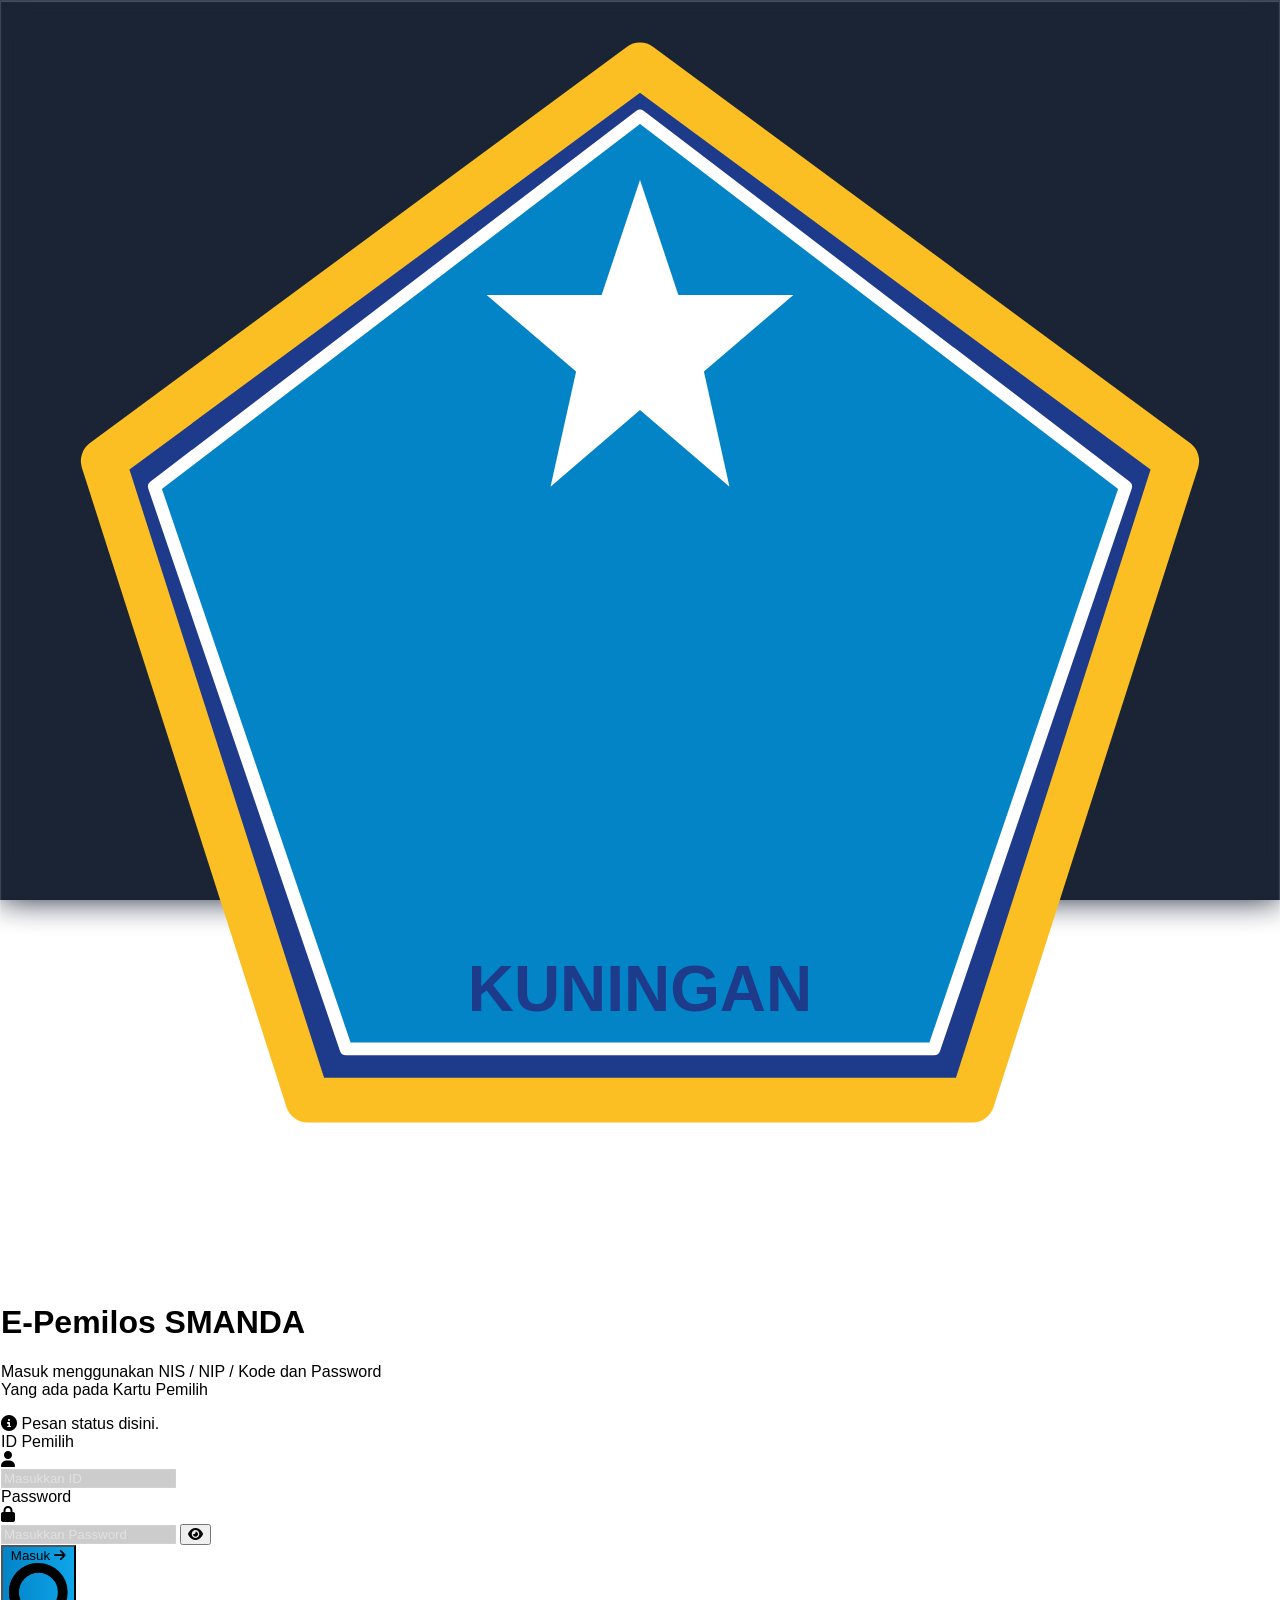
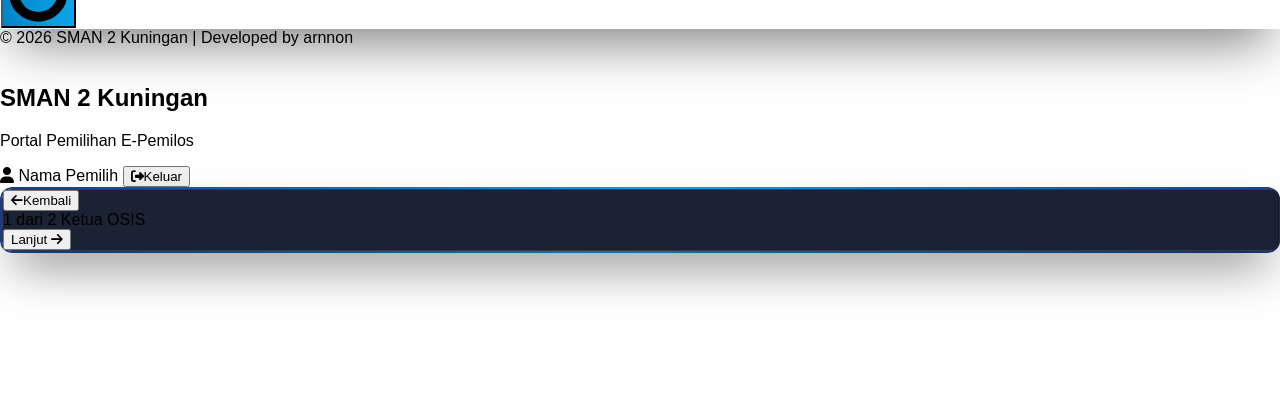
==== commit 2ae5acdc: "Add files via upload" ====
--- a/admin.html
+++ b/admin.html
@@ -29,6 +29,7 @@
     <script src="assets/js/supabase.js"></script>
     <link href="https://fonts.googleapis.com/css2?family=Poppins:wght@600;700&display=swap" rel="stylesheet">
     <link rel="stylesheet" href="assets/css/style.css">
+    <link id="appFavicon" rel="icon" type="image/png" href="https://iili.io/B5MMKiX.png">
 </head>
 
 <body class="bg-[#eef2f5] h-screen supports-[height:100dvh]:h-[100dvh] overflow-hidden flex flex-col">
@@ -310,12 +311,11 @@
                                             <th class="py-3 px-3 border border-gray-300">Suara Guru</th>
                                             <th class="py-3 px-3 border border-gray-300">Suara Staf</th>
                                             <th class="py-3 px-3 border border-gray-300">Jumlah Suara</th>
-                                            <th class="py-3 px-3 border border-gray-300">Persentase</th>
                                         </tr>
                                     </thead>
                                     <tbody id="tabel-rinci-body" class="text-gray-700">
                                         <tr>
-                                            <td colspan="8" class="py-10 text-gray-500">Belum ada data...</td>
+                                            <td colspan="7" class="py-10 text-gray-500">Belum ada data...</td>
                                         </tr>
                                     </tbody>
                                 </table>
--- a/assets/css/style.css
+++ b/assets/css/style.css
@@ -452,7 +452,7 @@
 
 .animated-border-wrapper {
     position: relative;
-    padding: 4px;
+    padding: 2px;
     z-index: 1;
     display: flex;
     flex-direction: column;
@@ -463,34 +463,33 @@
     position: absolute;
     inset: 0;
     border-radius: 0.75rem;
-    padding: 4px;
-    background: conic-gradient(from var(--angle), #000000, #000000 25%, #023e8a 40%, #00b4d8 50%, #023e8a 60%, #000000 75%, #000000);
+    padding: 2px;
+    background: linear-gradient(135deg, #1e3a8a, #0ea5e9, #1e3a8a);
     -webkit-mask: linear-gradient(#fff 0 0) content-box, linear-gradient(#fff 0 0);
     -webkit-mask-composite: xor;
     mask: linear-gradient(#fff 0 0) content-box, linear-gradient(#fff 0 0);
     mask-composite: exclude;
-    animation: modalBorderRotate 3s linear infinite;
     z-index: -1;
     pointer-events: none;
 }
 
 .animated-border-inner {
-    background: rgba(255, 255, 255, 0.06);
-    backdrop-filter: blur(16px);
-    -webkit-backdrop-filter: blur(16px);
-    border: 1px solid rgba(255, 255, 255, 0.15);
-    box-shadow: 0 25px 50px -12px rgba(0, 0, 0, 0.5), inset 0 1px 1px rgba(255, 255, 255, 0.2);
-    border-radius: calc(0.75rem - 4px);
+    background: rgba(15, 23, 42, 0.95);
+    border: 1px solid rgba(255, 255, 255, 0.1);
+    box-shadow: 0 25px 50px -12px rgba(0, 0, 0, 0.5);
+    border-radius: calc(0.75rem - 2px);
     width: 100%;
     height: 100%;
     display: flex;
     flex-direction: column;
 }
 
-@keyframes modalBorderRotate {
-    to {
-        --angle: 360deg;
-    }
+/* Optimasi Scroll Mulus & Ringan */
+#wizardContent {
+    scroll-behavior: smooth;
+    -webkit-overflow-scrolling: touch;
+    will-change: scroll-position, transform;
+    transform: translateZ(0); /* Force GPU rasterization */
 }
 
 @media(max-width: 767px) {
